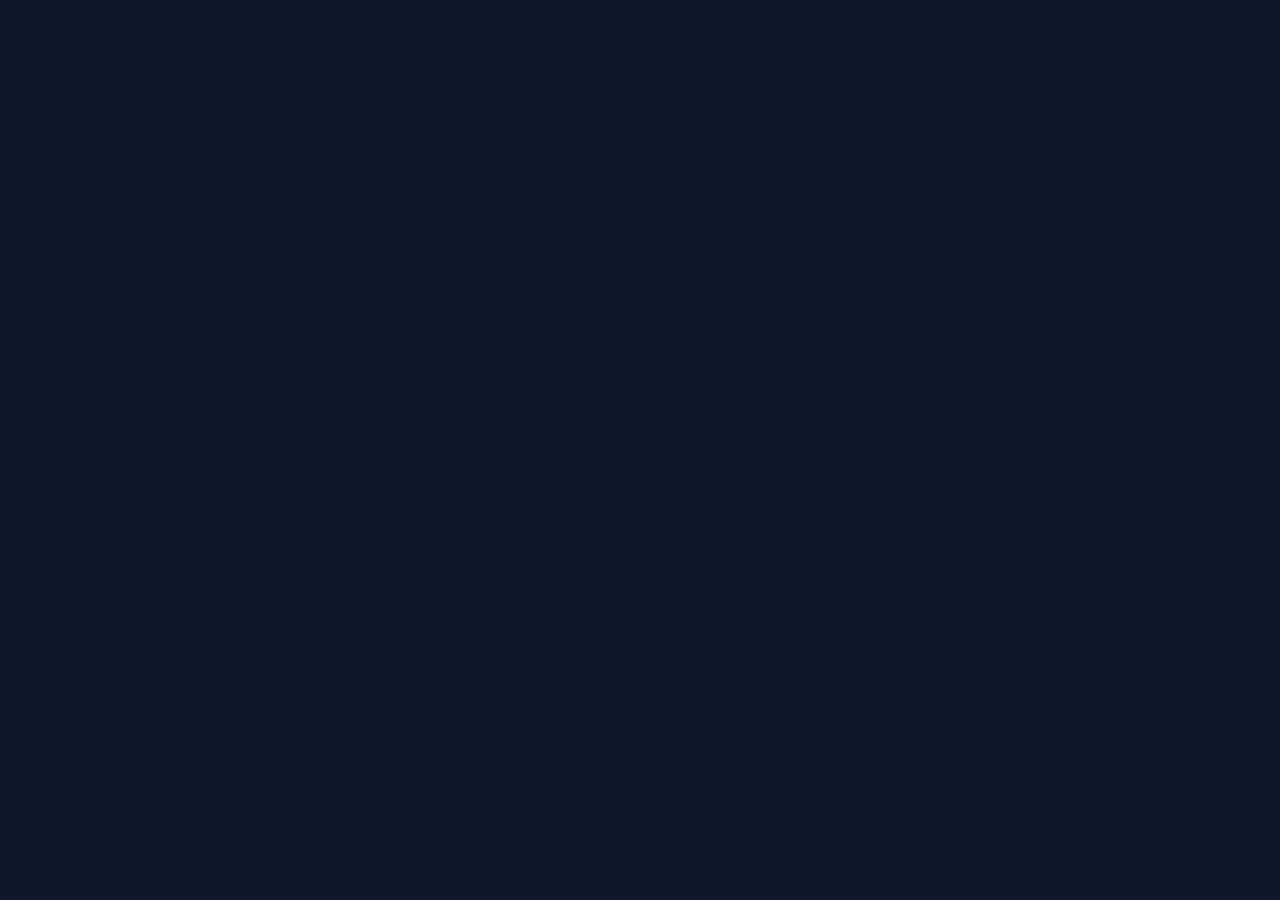
==== index.html @ 8e909e33 "Rename gemini-code-1793061646127.html to index.html" ====
<!DOCTYPE html>
<html lang="uz">
<head>
    <meta charset="UTF-8">
    <meta name="viewport" content="width=device-width, initial-scale=1.0">
    <title>EggPro - Tuxum Yetkazib Berish Tizimi</title>
    <link href="https://fonts.googleapis.com/css2?family=Plus+Jakarta+Sans:wght@400;500;600;700;800&display=swap" rel="stylesheet">
    <style>
        :root {
            --primary: #f59e0b;
            --primary-gradient: linear-gradient(135deg, #f59e0b 0%, #d97706 100%);
            --bg: #0f172a;
            --card-bg: #1e293b;
            --text: #f8fafc;
            --text-muted: #94a3b8;
            --border: #334155;
            --danger: #ef4444;
            --success: #10b981;
            --shadow: 0 10px 25px -5px rgba(0, 0, 0, 0.3);
        }

        * {
            box-sizing: border-box;
            margin: 0;
            padding: 0;
            font-family: 'Plus Jakarta Sans', sans-serif;
        }

        body {
            background-color: var(--bg);
            color: var(--text);
            padding-bottom: 90px;
            min-height: 100vh;
        }

        header {
            background: rgba(30, 41, 59, 0.8);
            backdrop-filter: blur(12px);
            border-bottom: 1px solid var(--border);
            padding: 16px 20px;
            display: flex;
            justify-content: space-between;
            align-items: center;
            position: sticky;
            top: 0;
            z-index: 100;
        }

        .logo {
            font-size: 1.25rem;
            font-weight: 800;
            background: var(--primary-gradient);
            -webkit-background-clip: text;
            -webkit-text-fill-color: transparent;
            display: flex;
            align-items: center;
            gap: 8px;
        }

        .date-badge {
            background: rgba(245, 158, 11, 0.1);
            color: var(--primary);
            padding: 6px 12px;
            border-radius: 20px;
            font-size: 0.8rem;
            font-weight: 600;
            border: 1px solid rgba(245, 158, 11, 0.2);
        }

        .container {
            max-width: 600px;
            margin: 20px auto;
            padding: 0 16px;
        }

        /* Navigatsiya */
        nav {
            position: fixed;
            bottom: 0;
            left: 0;
            right: 0;
            background: rgba(30, 41, 59, 0.9);
            backdrop-filter: blur(15px);
            display: flex;
            justify-content: space-around;
            padding: 12px 10px;
            border-top: 1px solid var(--border);
            z-index: 100;
        }

        .nav-btn {
            border: none;
            background: none;
            display: flex;
            flex-direction: column;
            align-items: center;
            gap: 5px;
            font-size: 0.75rem;
            color: var(--text-muted);
            cursor: pointer;
            transition: 0.3s;
            font-weight: 600;
        }

        .nav-btn.active {
            color: var(--primary);
            transform: translateY(-2px);
        }

        .nav-btn svg {
            width: 24px;
            height: 24px;
            fill: currentColor;
        }

        .tab-content {
            display: none;
            animation: fadeIn 0.4s ease;
        }

        .tab-content.active {
            display: block;
        }

        @keyframes fadeIn {
            from { opacity: 0; transform: translateY(8px); }
            to { opacity: 1; transform: translateY(0); }
        }

        /* Kartochkalar */
        .card {
            background: var(--card-bg);
            border-radius: 20px;
            padding: 20px;
            margin-bottom: 20px;
            box-shadow: var(--shadow);
            border: 1px solid var(--border);
        }

        .card-title {
            font-size: 1.1rem;
            font-weight: 700;
            margin-bottom: 16px;
            display: flex;
            justify-content: space-between;
            align-items: center;
            color: var(--text);
        }

        .grid-3 {
            display: grid;
            grid-template-columns: repeat(3, 1fr);
            gap: 12px;
        }

        .grid-2 {
            display: grid;
            grid-template-columns: repeat(2, 1fr);
            gap: 12px;
        }

        .stat-box {
            background: rgba(15, 23, 42, 0.6);
            padding: 14px 10px;
            border-radius: 14px;
            text-align: center;
            border: 1px solid var(--border);
        }

        .stat-val {
            font-size: 1.2rem;
            font-weight: 800;
            color: var(--primary);
            margin-top: 6px;
        }

        .stat-lbl {
            font-size: 0.75rem;
            color: var(--text-muted);
            font-weight: 600;
            text-transform: uppercase;
            letter-spacing: 0.5px;
        }

        /* Forma Elementlari */
        .form-group {
            margin-bottom: 16px;
        }

        label {
            display: block;
            font-size: 0.85rem;
            font-weight: 600;
            margin-bottom: 6px;
            color: var(--text-muted);
        }

        input, select {
            width: 100%;
            padding: 12px 16px;
            background: rgba(15, 23, 42, 0.8);
            border: 1px solid var(--border);
            border-radius: 12px;
            font-size: 1rem;
            color: var(--text);
            outline: none;
            transition: 0.3s;
        }

        input:focus, select:focus {
            border-color: var(--primary);
            box-shadow: 0 0 0 3px rgba(245, 158, 11, 0.15);
        }

        .btn {
            width: 100%;
            padding: 14px;
            border: none;
            border-radius: 12px;
            background: var(--primary-gradient);
            color: white;
            font-weight: 700;
            font-size: 1rem;
            cursor: pointer;
            box-shadow: 0 4px 12px rgba(245, 158, 11, 0.3);
            transition: 0.3s;
        }

        .btn:hover {
            opacity: 0.9;
            transform: translateY(-1px);
        }

        .btn:active {
            transform: scale(0.98);
        }

        .btn-success { background: linear-gradient(135deg, #10b981 0%, #059669 100%); box-shadow: 0 4px 12px rgba(16, 185, 129, 0.3); }
        .btn-small { width: auto; padding: 8px 16px; font-size: 0.85rem; }
        .btn-outline { background: transparent; border: 1px solid var(--border); color: var(--text); box-shadow: none; }

        /* Market kartochkalari */
        .market-card {
            background: var(--card-bg);
            border-radius: 16px;
            padding: 16px;
            margin-bottom: 12px;
            border: 1px solid var(--border);
            border-left: 5px solid var(--primary);
            transition: 0.3s;
        }

        .market-card.has-debt {
            border-left-color: var(--danger);
        }

        .market-header {
            display: flex;
            justify-content: space-between;
            align-items: flex-start;
        }

        .market-name {
            font-weight: 700;
            font-size: 1.05rem;
        }

        .market-owner {
            font-size: 0.82rem;
            color: var(--text-muted);
            margin-top: 3px;
        }

        .debt-badge {
            background: rgba(239, 68, 68, 0.15);
            color: var(--danger);
            padding: 5px 10px;
            border-radius: 20px;
            font-size: 0.78rem;
            font-weight: 700;
            border: 1px solid rgba(239, 68, 68, 0.3);
        }

        .debt-badge.no-debt {
            background: rgba(16, 185, 129, 0.15);
            color: var(--success);
            border-color: rgba(16, 185, 129, 0.3);
        }

        .action-btns {
            display: flex;
            gap: 8px;
            margin-top: 14px;
        }

        .action-btn {
            flex: 1;
            padding: 9px;
            font-size: 0.8rem;
            border-radius: 10px;
            border: none;
            cursor: pointer;
            display: flex;
            align-items: center;
            justify-content: center;
            gap: 6px;
            font-weight: 700;
            text-decoration: none;
            transition: 0.2s;
        }

        .btn-call { background: rgba(14, 165, 233, 0.15); color: #38bdf8; }
        .btn-sms { background: rgba(16, 185, 129, 0.15); color: #34d399; }
        .btn-barter { background: rgba(245, 158, 11, 0.15); color: #fbbf24; }

        /* Kalkulyator natijasi */
        .calc-result {
            background: rgba(15, 23, 42, 0.7);
            border: 1px solid var(--border);
            padding: 16px;
            border-radius: 14px;
            margin-top: 14px;
        }

        .calc-row {
            display: flex;
            justify-content: space-between;
            margin-bottom: 8px;
            font-size: 0.9rem;
            color: var(--text-muted);
        }

        .calc-total {
            border-top: 1px dashed var(--border);
            padding-top: 10px;
            margin-top: 6px;
            font-
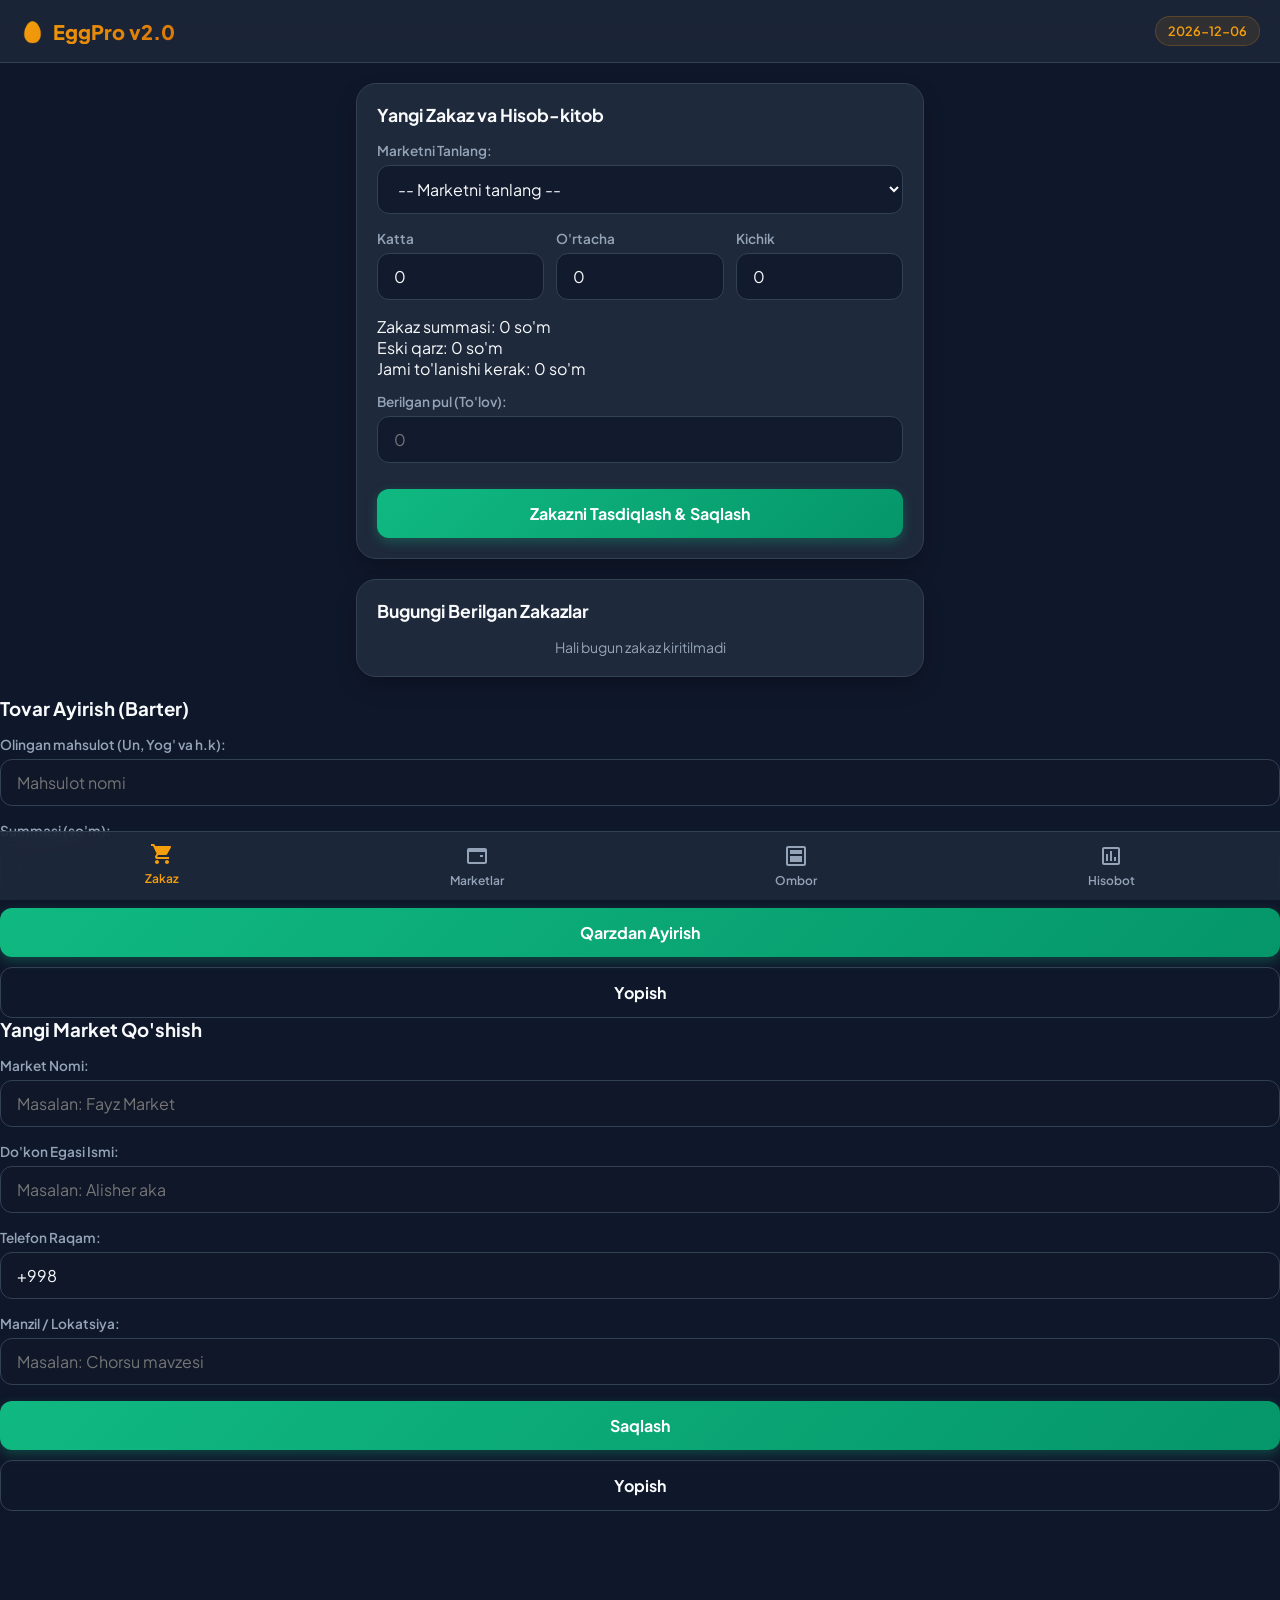
==== commit 3e139da9: "Update index.html" ====
--- a/index.html
+++ b/index.html
@@ -5,333 +5,209 @@
     <meta name="viewport" content="width=device-width, initial-scale=1.0">
     <title>EggPro - Tuxum Yetkazib Berish Tizimi</title>
     <link href="https://fonts.googleapis.com/css2?family=Plus+Jakarta+Sans:wght@400;500;600;700;800&display=swap" rel="stylesheet">
-    <style>
-        :root {
-            --primary: #f59e0b;
-            --primary-gradient: linear-gradient(135deg, #f59e0b 0%, #d97706 100%);
-            --bg: #0f172a;
-            --card-bg: #1e293b;
-            --text: #f8fafc;
-            --text-muted: #94a3b8;
-            --border: #334155;
-            --danger: #ef4444;
-            --success: #10b981;
-            --shadow: 0 10px 25px -5px rgba(0, 0, 0, 0.3);
-        }
-
-        * {
-            box-sizing: border-box;
-            margin: 0;
-            padding: 0;
-            font-family: 'Plus Jakarta Sans', sans-serif;
-        }
-
-        body {
-            background-color: var(--bg);
-            color: var(--text);
-            padding-bottom: 90px;
-            min-height: 100vh;
-        }
-
-        header {
-            background: rgba(30, 41, 59, 0.8);
-            backdrop-filter: blur(12px);
-            border-bottom: 1px solid var(--border);
-            padding: 16px 20px;
-            display: flex;
-            justify-content: space-between;
-            align-items: center;
-            position: sticky;
-            top: 0;
-            z-index: 100;
-        }
-
-        .logo {
-            font-size: 1.25rem;
-            font-weight: 800;
-            background: var(--primary-gradient);
-            -webkit-background-clip: text;
-            -webkit-text-fill-color: transparent;
-            display: flex;
-            align-items: center;
-            gap: 8px;
-        }
-
-        .date-badge {
-            background: rgba(245, 158, 11, 0.1);
-            color: var(--primary);
-            padding: 6px 12px;
-            border-radius: 20px;
-            font-size: 0.8rem;
-            font-weight: 600;
-            border: 1px solid rgba(245, 158, 11, 0.2);
-        }
-
-        .container {
-            max-width: 600px;
-            margin: 20px auto;
-            padding: 0 16px;
-        }
-
-        /* Navigatsiya */
-        nav {
-            position: fixed;
-            bottom: 0;
-            left: 0;
-            right: 0;
-            background: rgba(30, 41, 59, 0.9);
-            backdrop-filter: blur(15px);
-            display: flex;
-            justify-content: space-around;
-            padding: 12px 10px;
-            border-top: 1px solid var(--border);
-            z-index: 100;
-        }
-
-        .nav-btn {
-            border: none;
-            background: none;
-            display: flex;
-            flex-direction: column;
-            align-items: center;
-            gap: 5px;
-            font-size: 0.75rem;
-            color: var(--text-muted);
-            cursor: pointer;
-            transition: 0.3s;
-            font-weight: 600;
-        }
-
-        .nav-btn.active {
-            color: var(--primary);
-            transform: translateY(-2px);
-        }
-
-        .nav-btn svg {
-            width: 24px;
-            height: 24px;
-            fill: currentColor;
-        }
-
-        .tab-content {
-            display: none;
-            animation: fadeIn 0.4s ease;
-        }
-
-        .tab-content.active {
-            display: block;
-        }
-
-        @keyframes fadeIn {
-            from { opacity: 0; transform: translateY(8px); }
-            to { opacity: 1; transform: translateY(0); }
-        }
-
-        /* Kartochkalar */
-        .card {
-            background: var(--card-bg);
-            border-radius: 20px;
-            padding: 20px;
-            margin-bottom: 20px;
-            box-shadow: var(--shadow);
-            border: 1px solid var(--border);
-        }
-
-        .card-title {
-            font-size: 1.1rem;
-            font-weight: 700;
-            margin-bottom: 16px;
-            display: flex;
-            justify-content: space-between;
-            align-items: center;
-            color: var(--text);
-        }
-
-        .grid-3 {
-            display: grid;
-            grid-template-columns: repeat(3, 1fr);
-            gap: 12px;
-        }
-
-        .grid-2 {
-            display: grid;
-            grid-template-columns: repeat(2, 1fr);
-            gap: 12px;
-        }
-
-        .stat-box {
-            background: rgba(15, 23, 42, 0.6);
-            padding: 14px 10px;
-            border-radius: 14px;
-            text-align: center;
-            border: 1px solid var(--border);
-        }
-
-        .stat-val {
-            font-size: 1.2rem;
-            font-weight: 800;
-            color: var(--primary);
-            margin-top: 6px;
-        }
-
-        .stat-lbl {
-            font-size: 0.75rem;
-            color: var(--text-muted);
-            font-weight: 600;
-            text-transform: uppercase;
-            letter-spacing: 0.5px;
-        }
-
-        /* Forma Elementlari */
-        .form-group {
-            margin-bottom: 16px;
-        }
-
-        label {
-            display: block;
-            font-size: 0.85rem;
-            font-weight: 600;
-            margin-bottom: 6px;
-            color: var(--text-muted);
-        }
-
-        input, select {
-            width: 100%;
-            padding: 12px 16px;
-            background: rgba(15, 23, 42, 0.8);
-            border: 1px solid var(--border);
-            border-radius: 12px;
-            font-size: 1rem;
-            color: var(--text);
-            outline: none;
-            transition: 0.3s;
-        }
-
-        input:focus, select:focus {
-            border-color: var(--primary);
-            box-shadow: 0 0 0 3px rgba(245, 158, 11, 0.15);
-        }
-
-        .btn {
-            width: 100%;
-            padding: 14px;
-            border: none;
-            border-radius: 12px;
-            background: var(--primary-gradient);
-            color: white;
-            font-weight: 700;
-            font-size: 1rem;
-            cursor: pointer;
-            box-shadow: 0 4px 12px rgba(245, 158, 11, 0.3);
-            transition: 0.3s;
-        }
-
-        .btn:hover {
-            opacity: 0.9;
-            transform: translateY(-1px);
-        }
-
-        .btn:active {
-            transform: scale(0.98);
-        }
-
-        .btn-success { background: linear-gradient(135deg, #10b981 0%, #059669 100%); box-shadow: 0 4px 12px rgba(16, 185, 129, 0.3); }
-        .btn-small { width: auto; padding: 8px 16px; font-size: 0.85rem; }
-        .btn-outline { background: transparent; border: 1px solid var(--border); color: var(--text); box-shadow: none; }
-
-        /* Market kartochkalari */
-        .market-card {
-            background: var(--card-bg);
-            border-radius: 16px;
-            padding: 16px;
-            margin-bottom: 12px;
-            border: 1px solid var(--border);
-            border-left: 5px solid var(--primary);
-            transition: 0.3s;
-        }
-
-        .market-card.has-debt {
-            border-left-color: var(--danger);
-        }
-
-        .market-header {
-            display: flex;
-            justify-content: space-between;
-            align-items: flex-start;
-        }
-
-        .market-name {
-            font-weight: 700;
-            font-size: 1.05rem;
-        }
-
-        .market-owner {
-            font-size: 0.82rem;
-            color: var(--text-muted);
-            margin-top: 3px;
-        }
-
-        .debt-badge {
-            background: rgba(239, 68, 68, 0.15);
-            color: var(--danger);
-            padding: 5px 10px;
-            border-radius: 20px;
-            font-size: 0.78rem;
-            font-weight: 700;
-            border: 1px solid rgba(239, 68, 68, 0.3);
-        }
-
-        .debt-badge.no-debt {
-            background: rgba(16, 185, 129, 0.15);
-            color: var(--success);
-            border-color: rgba(16, 185, 129, 0.3);
-        }
-
-        .action-btns {
-            display: flex;
-            gap: 8px;
-            margin-top: 14px;
-        }
-
-        .action-btn {
-            flex: 1;
-            padding: 9px;
-            font-size: 0.8rem;
-            border-radius: 10px;
-            border: none;
-            cursor: pointer;
-            display: flex;
-            align-items: center;
-            justify-content: center;
-            gap: 6px;
-            font-weight: 700;
-            text-decoration: none;
-            transition: 0.2s;
-        }
-
-        .btn-call { background: rgba(14, 165, 233, 0.15); color: #38bdf8; }
-        .btn-sms { background: rgba(16, 185, 129, 0.15); color: #34d399; }
-        .btn-barter { background: rgba(245, 158, 11, 0.15); color: #fbbf24; }
-
-        /* Kalkulyator natijasi */
-        .calc-result {
-            background: rgba(15, 23, 42, 0.7);
-            border: 1px solid var(--border);
-            padding: 16px;
-            border-radius: 14px;
-            margin-top: 14px;
-        }
-
-        .calc-row {
-            display: flex;
-            justify-content: space-between;
-            margin-bottom: 8px;
-            font-size: 0.9rem;
-            color: var(--text-muted);
-        }
-
-        .calc-total {
-            border-top: 1px dashed var(--border);
-            padding-top: 10px;
-            margin-top: 6px;
-            font-
+    <link rel="stylesheet" href="style.css">
+</head>
+<body>
+
+    <header>
+        <div class="logo">
+            <span>🥚</span> EggPro v2.0
+        </div>
+        <div id="today-date" class="date-badge"></div>
+    </header>
+
+    <div class="container">
+        <!-- Tab 1: Zakaz va Kalkulyator -->
+        <div id="tab-orders" class="tab-content active">
+            <div class="card">
+                <div class="card-title">Yangi Zakaz va Hisob-kitob</div>
+                
+                <div class="form-group">
+                    <label>Marketni Tanlang:</label>
+                    <select id="order-market" onchange="calculateOrder()">
+                        <option value="">-- Marketni tanlang --</option>
+                    </select>
+                </div>
+
+                <div class="grid-3">
+                    <div class="form-group">
+                        <label>Katta</label>
+                        <input type="number" id="qty-katta" value="0" min="0" oninput="calculateOrder()">
+                    </div>
+                    <div class="form-group">
+                        <label>O'rtacha</label>
+                        <input type="number" id="qty-ortacha" value="0" min="0" oninput="calculateOrder()">
+                    </div>
+                    <div class="form-group">
+                        <label>Kichik</label>
+                        <input type="number" id="qty-kichik" value="0" min="0" oninput="calculateOrder()">
+                    </div>
+                </div>
+
+                <div class="calc-result">
+                    <div class="calc-row">
+                        <span>Zakaz summasi:</span>
+                        <span id="res-current">0 so'm</span>
+                    </div>
+                    <div class="calc-row">
+                        <span>Eski qarz:</span>
+                        <span id="res-debt">0 so'm</span>
+                    </div>
+                    <div class="calc-row calc-total">
+                        <span>Jami to'lanishi kerak:</span>
+                        <span id="res-total">0 so'm</span>
+                    </div>
+                </div>
+
+                <div class="form-group" style="margin-top: 14px;">
+                    <label>Berilgan pul (To'lov):</label>
+                    <input type="number" id="paid-amount" placeholder="0" oninput="calculateOrder()">
+                </div>
+
+                <button class="btn btn-success" style="margin-top: 10px;" onclick="saveOrder()">Zakazni Tasdiqlash & Saqlash</button>
+            </div>
+
+            <div class="card">
+                <div class="card-title">Bugungi Berilgan Zakazlar</div>
+                <div id="today-orders-list">
+                    <p style="text-align: center; color: var(--text-muted); font-size: 0.88rem;">Hali bugun zakaz kiritilmadi</p>
+                </div>
+            </div>
+        </div>
+
+        <!-- Tab 2: Marketlar Bazasi -->
+        <div id="tab-markets" class="tab-content">
+            <div class="card">
+                <div class="card-title">
+                    <span>Marketlar (20+ do'kon)</span>
+                    <button class="btn btn-small" onclick="openAddMarketModal()">+ Qo'shish</button>
+                </div>
+                <div class="form-group" style="margin-bottom: 0;">
+                    <input type="text" id="search-market" placeholder="Market nomini qidiring..." oninput="renderMarkets()">
+                </div>
+            </div>
+
+            <div id="markets-list"></div>
+        </div>
+
+        <!-- Tab 3: Ombor va Narxlar -->
+        <div id="tab-stock" class="tab-content">
+            <div class="card">
+                <div class="card-title">Tuxum Narxlarini Boshqarish</div>
+                <div class="form-group">
+                    <label>Katta Tuxum Narxi (dona):</label>
+                    <input type="number" id="price-katta" value="1500" onchange="updatePrices()">
+                </div>
+                <div class="form-group">
+                    <label>O'rtacha Tuxum Narxi (dona):</label>
+                    <input type="number" id="price-ortacha" value="1300" onchange="updatePrices()">
+                </div>
+                <div class="form-group">
+                    <label>Kichik Tuxum Narxi (dona):</label>
+                    <input type="number" id="price-kichik" value="1100" onchange="updatePrices()">
+                </div>
+            </div>
+
+            <div class="card">
+                <div class="card-title">Ombor Astatogi (Qoldiq)</div>
+                <div class="grid-3">
+                    <div class="stat-box">
+                        <div class="stat-lbl">Katta</div>
+                        <div class="stat-val" id="stock-katta">2,500</div>
+                    </div>
+                    <div class="stat-box">
+                        <div class="stat-lbl">O'rtacha</div>
+                        <div class="stat-val" id="stock-ortacha">1,800</div>
+                    </div>
+                    <div class="stat-box">
+                        <div class="stat-lbl">Kichik</div>
+                        <div class="stat-val" id="stock-kichik">900</div>
+                    </div>
+                </div>
+            </div>
+        </div>
+
+        <!-- Tab 4: Hisobot -->
+        <div id="tab-stats" class="tab-content">
+            <div class="card">
+                <div class="card-title">Umumiy Moliyaviy Hisobot</div>
+                <div class="grid-2">
+                    <div class="stat-box">
+                        <div class="stat-lbl">Jami Nasiya (Qarz)</div>
+                        <div class="stat-val" id="total-debt" style="color: var(--danger);">0 so'm</div>
+                    </div>
+                    <div class="stat-box">
+                        <div class="stat-lbl">Bugungi Tushum</div>
+                        <div class="stat-val" id="today-sales" style="color: var(--success);">0 so'm</div>
+                    </div>
+                </div>
+            </div>
+        </div>
+    </div>
+
+    <!-- Barter Modal -->
+    <div id="barter-modal" class="modal">
+        <div class="modal-body">
+            <h3 style="margin-bottom: 6px;">Tovar Ayirish (Barter)</h3>
+            <p id="barter-market-name" style="color: var(--text-muted); font-size: 0.85rem; margin-bottom: 16px;"></p>
+            <div class="form-group">
+                <label>Olingan mahsulot (Un, Yog' va h.k):</label>
+                <input type="text" id="barter-item" placeholder="Mahsulot nomi">
+            </div>
+            <div class="form-group">
+                <label>Summasi (so'm):</label>
+                <input type="number" id="barter-amount" placeholder="0">
+            </div>
+            <button class="btn btn-success" onclick="applyBarter()">Qarzdan Ayirish</button>
+            <button class="btn btn-outline" style="margin-top: 10px;" onclick="closeBarterModal()">Yopish</button>
+        </div>
+    </div>
+
+    <!-- Yangi Market Modal -->
+    <div id="add-market-modal" class="modal">
+        <div class="modal-body">
+            <h3 style="margin-bottom: 16px;">Yangi Market Qo'shish</h3>
+            <div class="form-group">
+                <label>Market Nomi:</label>
+                <input type="text" id="new-name" placeholder="Masalan: Fayz Market">
+            </div>
+            <div class="form-group">
+                <label>Do'kon Egasi Ismi:</label>
+                <input type="text" id="new-owner" placeholder="Masalan: Alisher aka">
+            </div>
+            <div class="form-group">
+                <label>Telefon Raqam:</label>
+                <input type="text" id="new-phone" value="+998">
+            </div>
+            <div class="form-group">
+                <label>Manzil / Lokatsiya:</label>
+                <input type="text" id="new-location" placeholder="Masalan: Chorsu mavzesi">
+            </div>
+            <button class="btn btn-success" onclick="saveNewMarket()">Saqlash</button>
+            <button class="btn btn-outline" style="margin-top: 10px;" onclick="closeAddMarketModal()">Yopish</button>
+        </div>
+    </div>
+
+    <!-- Pastki Navigatsiya -->
+    <nav>
+        <button class="nav-btn active" onclick="switchTab('orders', this)">
+            <svg viewBox="0 0 24 24"><path d="M7 18c-1.1 0-1.99.9-1.99 2S5.9 22 7 22s2-.9 2-2-.9-2-2-2zM1 2v2h2l3.6 7.59-1.35 2.45c-.16.28-.25.61-.25.96 0 1.1.9 2 2 2h12v-2H7.42c-.14 0-.25-.11-.25-.25l.03-.12.9-1.63h7.45c.75 0 1.41-.41 1.75-1.03l3.58-6.49c.08-.14.12-.31.12-.48 0-.55-.45-1-1-1H5.21l-.94-2H1zm16 16c-1.1 0-1.99.9-1.99 2s.89 2 1.99 2 2-.9 2-2-.9-2-2-2z"/></svg>
+            Zakaz
+        </button>
+        <button class="nav-btn" onclick="switchTab('markets', this)">
+            <svg viewBox="0 0 24 24"><path d="M20 4H4c-1.1 0-1.99.9-1.99 2L2 18c0 1.1.9 2 2 2h16c1.1 0 2-.9 2-2V6c0-1.1-.9-2-2-2zm0 14H4V8h16v10zm-2-7h-3v2h3v-2z"/></svg>
+            Marketlar
+        </button>
+        <button class="nav-btn" onclick="switchTab('stock', this)">
+            <svg viewBox="0 0 24 24"><path d="M20 2H4c-1.1 0-2 .9-2 2v16c0 1.1.9 2 2 2h16c1.1 0 2-.9 2-2V4c0-1.1-.9-2-2-2zm0 18H4V4h16v16zM6 6h12v4H6zm0 6h12v6H6z"/></svg>
+            Ombor
+        </button>
+        <button class="nav-btn" onclick="switchTab('stats', this)">
+            <svg viewBox="0 0 24 24"><path d="M19 3H5c-1.1 0-2 .9-2 2v14c0 1.1.9 2 2 2h14c1.1 0 2-.9 2-2V5c0-1.1-.9-2-2-2zm0 16H5V5h14v14zM7 10h2v7H7zm4-3h2v10h-2zm4 6h2v4h-2z"/></svg>
+            Hisobot
+        </button>
+    </nav>
+
+    <script src="script.js"></script>
+</body>
+</html>
--- a/style.css
+++ b/style.css
@@ -0,0 +1,300 @@
+:root {
+    --primary: #f59e0b;
+    --primary-gradient: linear-gradient(135deg, #f59e0b 0%, #d97706 100%);
+    --bg: #0f172a;
+    --card-bg: #1e293b;
+    --text: #f8fafc;
+    --text-muted: #94a3b8;
+    --border: #334155;
+    --danger: #ef4444;
+    --success: #10b981;
+    --shadow: 0 10px 25px -5px rgba(0, 0, 0, 0.3);
+}
+
+* {
+    box-sizing: border-box;
+    margin: 0;
+    padding: 0;
+    font-family: 'Plus Jakarta Sans', sans-serif;
+}
+
+body {
+    background-color: var(--bg);
+    color: var(--text);
+    padding-bottom: 90px;
+    min-height: 100vh;
+}
+
+header {
+    background: rgba(30, 41, 59, 0.8);
+    backdrop-filter: blur(12px);
+    border-bottom: 1px solid var(--border);
+    padding: 16px 20px;
+    display: flex;
+    justify-content: space-between;
+    align-items: center;
+    position: sticky;
+    top: 0;
+    z-index: 100;
+}
+
+.logo {
+    font-size: 1.25rem;
+    font-weight: 800;
+    background: var(--primary-gradient);
+    -webkit-background-clip: text;
+    -webkit-text-fill-color: transparent;
+    display: flex;
+    align-items: center;
+    gap: 8px;
+}
+
+.date-badge {
+    background: rgba(245, 158, 11, 0.1);
+    color: var(--primary);
+    padding: 6px 12px;
+    border-radius: 20px;
+    font-size: 0.8rem;
+    font-weight: 600;
+    border: 1px solid rgba(245, 158, 11, 0.2);
+}
+
+.container {
+    max-width: 600px;
+    margin: 20px auto;
+    padding: 0 16px;
+}
+
+nav {
+    position: fixed;
+    bottom: 0;
+    left: 0;
+    right: 0;
+    background: rgba(30, 41, 59, 0.9);
+    backdrop-filter: blur(15px);
+    display: flex;
+    justify-content: space-around;
+    padding: 12px 10px;
+    border-top: 1px solid var(--border);
+    z-index: 100;
+}
+
+.nav-btn {
+    border: none;
+    background: none;
+    display: flex;
+    flex-direction: column;
+    align-items: center;
+    gap: 5px;
+    font-size: 0.75rem;
+    color: var(--text-muted);
+    cursor: pointer;
+    transition: 0.3s;
+    font-weight: 600;
+}
+
+.nav-btn.active {
+    color: var(--primary);
+    transform: translateY(-2px);
+}
+
+.nav-btn svg {
+    width: 24px;
+    height: 24px;
+    fill: currentColor;
+}
+
+.tab-content {
+    display: none;
+    animation: fadeIn 0.4s ease;
+}
+
+.tab-content.active {
+    display: block;
+}
+
+@keyframes fadeIn {
+    from { opacity: 0; transform: translateY(8px); }
+    to { opacity: 1; transform: translateY(0); }
+}
+
+.card {
+    background: var(--card-bg);
+    border-radius: 20px;
+    padding: 20px;
+    margin-bottom: 20px;
+    box-shadow: var(--shadow);
+    border: 1px solid var(--border);
+}
+
+.card-title {
+    font-size: 1.1rem;
+    font-weight: 700;
+    margin-bottom: 16px;
+    display: flex;
+    justify-content: space-between;
+    align-items: center;
+    color: var(--text);
+}
+
+.grid-3 {
+    display: grid;
+    grid-template-columns: repeat(3, 1fr);
+    gap: 12px;
+}
+
+.grid-2 {
+    display: grid;
+    grid-template-columns: repeat(2, 1fr);
+    gap: 12px;
+}
+
+.stat-box {
+    background: rgba(15, 23, 42, 0.6);
+    padding: 14px 10px;
+    border-radius: 14px;
+    text-align: center;
+    border: 1px solid var(--border);
+}
+
+.stat-val {
+    font-size: 1.2rem;
+    font-weight: 800;
+    color: var(--primary);
+    margin-top: 6px;
+}
+
+.stat-lbl {
+    font-size: 0.75rem;
+    color: var(--text-muted);
+    font-weight: 600;
+    text-transform: uppercase;
+    letter-spacing: 0.5px;
+}
+
+.form-group {
+    margin-bottom: 16px;
+}
+
+label {
+    display: block;
+    font-size: 0.85rem;
+    font-weight: 600;
+    margin-bottom: 6px;
+    color: var(--text-muted);
+}
+
+input, select {
+    width: 100%;
+    padding: 12px 16px;
+    background: rgba(15, 23, 42, 0.8);
+    border: 1px solid var(--border);
+    border-radius: 12px;
+    font-size: 1rem;
+    color: var(--text);
+    outline: none;
+    transition: 0.3s;
+}
+
+input:focus, select:focus {
+    border-color: var(--primary);
+    box-shadow: 0 0 0 3px rgba(245, 158, 11, 0.15);
+}
+
+.btn {
+    width: 100%;
+    padding: 14px;
+    border: none;
+    border-radius: 12px;
+    background: var(--primary-gradient);
+    color: white;
+    font-weight: 700;
+    font-size: 1rem;
+    cursor: pointer;
+    box-shadow: 0 4px 12px rgba(245, 158, 11, 0.3);
+    transition: 0.3s;
+}
+
+.btn:hover {
+    opacity: 0.9;
+    transform: translateY(-1px);
+}
+
+.btn:active {
+    transform: scale(0.98);
+}
+
+.btn-success { background: linear-gradient(135deg, #10b981 0%, #059669 100%); box-shadow: 0 4px 12px rgba(16, 185, 129, 0.3); }
+.btn-small { width: auto; padding: 8px 16px; font-size: 0.85rem; }
+.btn-outline { background: transparent; border: 1px solid var(--border); color: var(--text); box-shadow: none; }
+
+.market-card {
+    background: var(--card-bg);
+    border-radius: 16px;
+    padding: 16px;
+    margin-bottom: 12px;
+    border: 1px solid var(--border);
+    border-left: 5px solid var(--primary);
+    transition: 0.3s;
+}
+
+.market-card.has-debt {
+    border-left-color: var(--danger);
+}
+
+.market-header {
+    display: flex;
+    justify-content: space-between;
+    align-items: flex-start;
+}
+
+.market-name {
+    font-weight: 700;
+    font-size: 1.05rem;
+}
+
+.market-owner {
+    font-size: 0.82rem;
+    color: var(--text-muted);
+    margin-top: 3px;
+}
+
+.debt-badge {
+    background: rgba(239, 68, 68, 0.15);
+    color: var(--danger);
+    padding: 5px 10px;
+    border-radius: 20px;
+    font-size: 0.78rem;
+    font-weight: 700;
+    border: 1px solid rgba(239, 68, 68, 0.3);
+}
+
+.debt-badge.no-debt {
+    background: rgba(16, 185, 129, 0.15);
+    color: var(--success);
+    border-color: rgba(16, 185, 129, 0.3);
+}
+
+.action-btns {
+    display: flex;
+    gap: 8px;
+    margin-top: 14px;
+}
+
+.action-btn {
+    flex: 1;
+    padding: 9px;
+    font-size: 0.8rem;
+    border-radius: 10px;
+    border: none;
+    cursor: pointer;
+    display: flex;
+    align-items: center;
+    justify-content: center;
+    gap: 6px;
+    font-weight: 700;
+    text-decoration: none;
+    transition: 0.2s;
+}
+
+.btn-call { background:
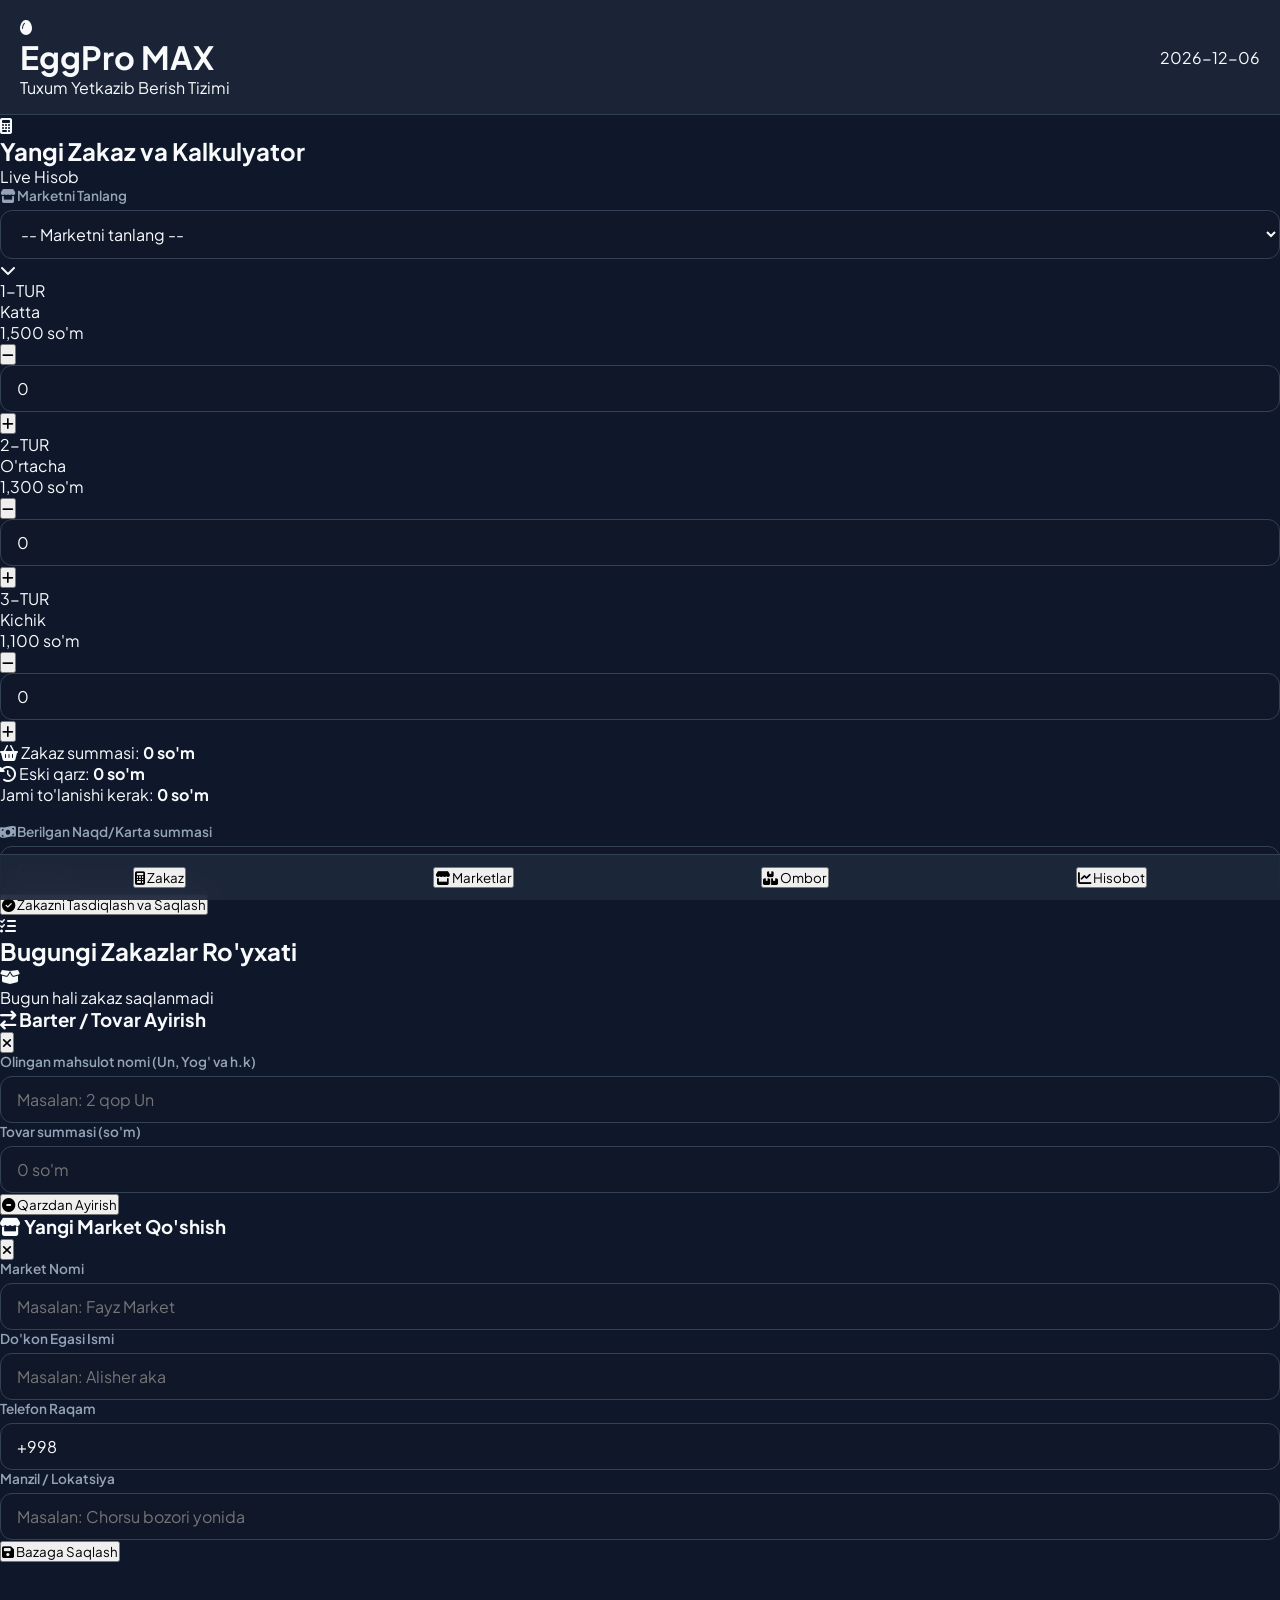
==== commit ef54f26e: "Update index.html" ====
--- a/index.html
+++ b/index.html
@@ -2,209 +2,316 @@
 <html lang="uz">
 <head>
     <meta charset="UTF-8">
-    <meta name="viewport" content="width=device-width, initial-scale=1.0">
-    <title>EggPro - Tuxum Yetkazib Berish Tizimi</title>
+    <meta name="viewport" content="width=device-width, initial-scale=1.0, maximum-scale=1.0, user-scalable=no">
+    <title>EggPro Max — Tuxum Biznes Tizimi</title>
+    <!-- Google Fonts & FontAwesome Icons -->
+    <link rel="preconnect" href="https://fonts.googleapis.com">
+    <link rel="preconnect" href="https://fonts.gstatic.com" crossorigin>
     <link href="https://fonts.googleapis.com/css2?family=Plus+Jakarta+Sans:wght@400;500;600;700;800&display=swap" rel="stylesheet">
+    <link rel="stylesheet" href="https://cdnjs.cloudflare.com/ajax/libs/font-awesome/6.4.0/css/all.min.css">
     <link rel="stylesheet" href="style.css">
 </head>
 <body>
 
-    <header>
-        <div class="logo">
-            <span>🥚</span> EggPro v2.0
+    <!-- Top Glow Effects -->
+    <div class="glow-bg"></div>
+
+    <!-- Header -->
+    <header class="app-header">
+        <div class="brand">
+            <div class="brand-icon"><i class="fa-solid fa-egg"></i></div>
+            <div class="brand-text">
+                <h1>EggPro <span>MAX</span></h1>
+                <p>Tuxum Yetkazib Berish Tizimi</p>
+            </div>
         </div>
-        <div id="today-date" class="date-badge"></div>
+        <div class="date-chip" id="today-date">
+            <i class="fa-regular fa-calendar-days"></i> <span>--.--.----</span>
+        </div>
     </header>
 
-    <div class="container">
+    <main class="app-container">
+        
         <!-- Tab 1: Zakaz va Kalkulyator -->
-        <div id="tab-orders" class="tab-content active">
-            <div class="card">
-                <div class="card-title">Yangi Zakaz va Hisob-kitob</div>
-                
-                <div class="form-group">
-                    <label>Marketni Tanlang:</label>
-                    <select id="order-market" onchange="calculateOrder()">
-                        <option value="">-- Marketni tanlang --</option>
-                    </select>
-                </div>
-
-                <div class="grid-3">
-                    <div class="form-group">
-                        <label>Katta</label>
-                        <input type="number" id="qty-katta" value="0" min="0" oninput="calculateOrder()">
-                    </div>
-                    <div class="form-group">
-                        <label>O'rtacha</label>
-                        <input type="number" id="qty-ortacha" value="0" min="0" oninput="calculateOrder()">
-                    </div>
-                    <div class="form-group">
-                        <label>Kichik</label>
-                        <input type="number" id="qty-kichik" value="0" min="0" oninput="calculateOrder()">
-                    </div>
-                </div>
-
-                <div class="calc-result">
-                    <div class="calc-row">
-                        <span>Zakaz summasi:</span>
-                        <span id="res-current">0 so'm</span>
-                    </div>
-                    <div class="calc-row">
-                        <span>Eski qarz:</span>
-                        <span id="res-debt">0 so'm</span>
-                    </div>
-                    <div class="calc-row calc-total">
+        <section id="tab-orders" class="tab-content active">
+            
+            <!-- Kalkulyator Card -->
+            <div class="glass-card main-card">
+                <div class="card-header">
+                    <div class="card-title-group">
+                        <i class="fa-solid fa-calculator accent-icon"></i>
+                        <h2>Yangi Zakaz va Kalkulyator</h2>
+                    </div>
+                    <span class="pulse-badge">Live Hisob</span>
+                </div>
+
+                <div class="input-field">
+                    <label><i class="fa-solid fa-store"></i> Marketni Tanlang</label>
+                    <div class="select-wrapper">
+                        <select id="order-market" onchange="calculateOrder()">
+                            <option value="">-- Do'konni tanlang --</option>
+                        </select>
+                        <i class="fa-solid fa-chevron-down select-arrow"></i>
+                    </div>
+                </div>
+
+                <!-- 3 Tur Tuxum Kiratish Grid -->
+                <div class="egg-grid">
+                    <div class="egg-item katta">
+                        <div class="egg-badge">1-TUR</div>
+                        <div class="egg-title">Katta</div>
+                        <div class="egg-price-tag" id="display-price-katta">1,500 so'm</div>
+                        <div class="counter-control">
+                            <button onclick="changeQty('qty-katta', -10)"><i class="fa-solid fa-minus"></i></button>
+                            <input type="number" id="qty-katta" value="0" min="0" oninput="calculateOrder()">
+                            <button onclick="changeQty('qty-katta', 10)"><i class="fa-solid fa-plus"></i></button>
+                        </div>
+                    </div>
+
+                    <div class="egg-item ortacha">
+                        <div class="egg-badge">2-TUR</div>
+                        <div class="egg-title">O'rtacha</div>
+                        <div class="egg-price-tag" id="display-price-ortacha">1,300 so'm</div>
+                        <div class="counter-control">
+                            <button onclick="changeQty('qty-ortacha', -10)"><i class="fa-solid fa-minus"></i></button>
+                            <input type="number" id="qty-ortacha" value="0" min="0" oninput="calculateOrder()">
+                            <button onclick="changeQty('qty-ortacha', 10)"><i class="fa-solid fa-plus"></i></button>
+                        </div>
+                    </div>
+
+                    <div class="egg-item kichik">
+                        <div class="egg-badge">3-TUR</div>
+                        <div class="egg-title">Kichik</div>
+                        <div class="egg-price-tag" id="display-price-kichik">1,100 so'm</div>
+                        <div class="counter-control">
+                            <button onclick="changeQty('qty-kichik', -10)"><i class="fa-solid fa-minus"></i></button>
+                            <input type="number" id="qty-kichik" value="0" min="0" oninput="calculateOrder()">
+                            <button onclick="changeQty('qty-kichik', 10)"><i class="fa-solid fa-plus"></i></button>
+                        </div>
+                    </div>
+                </div>
+
+                <!-- Live Natija Paneli -->
+                <div class="bill-panel">
+                    <div class="bill-row">
+                        <span><i class="fa-solid fa-basket-shopping"></i> Zakaz summasi:</span>
+                        <strong id="res-current">0 so'm</strong>
+                    </div>
+                    <div class="bill-row warning-row">
+                        <span><i class="fa-solid fa-clock-rotate-left"></i> Eski qarz:</span>
+                        <strong id="res-debt">0 so'm</strong>
+                    </div>
+                    <div class="bill-divider"></div>
+                    <div class="bill-row total-row">
                         <span>Jami to'lanishi kerak:</span>
-                        <span id="res-total">0 so'm</span>
-                    </div>
-                </div>
-
-                <div class="form-group" style="margin-top: 14px;">
-                    <label>Berilgan pul (To'lov):</label>
-                    <input type="number" id="paid-amount" placeholder="0" oninput="calculateOrder()">
-                </div>
-
-                <button class="btn btn-success" style="margin-top: 10px;" onclick="saveOrder()">Zakazni Tasdiqlash & Saqlash</button>
-            </div>
-
-            <div class="card">
-                <div class="card-title">Bugungi Berilgan Zakazlar</div>
-                <div id="today-orders-list">
-                    <p style="text-align: center; color: var(--text-muted); font-size: 0.88rem;">Hali bugun zakaz kiritilmadi</p>
-                </div>
-            </div>
-        </div>
+                        <strong id="res-total">0 so'm</strong>
+                    </div>
+                </div>
+
+                <!-- Berilgan Pul -->
+                <div class="input-field" style="margin-top: 18px;">
+                    <label><i class="fa-solid fa-money-bill-wave"></i> Berilgan Naqd/Karta summasi</label>
+                    <input type="number" id="paid-amount" placeholder="0 so'm" oninput="calculateOrder()">
+                </div>
+
+                <button class="action-btn-main success-gradient" onclick="saveOrder()">
+                    <i class="fa-solid fa-circle-check"></i> Zakazni Tasdiqlash va Saqlash
+                </button>
+            </div>
+
+            <!-- Bugungi Zakazlar -->
+            <div class="glass-card">
+                <div class="card-header">
+                    <div class="card-title-group">
+                        <i class="fa-solid fa-list-check accent-icon"></i>
+                        <h2>Bugungi Zakazlar Ro'yxati</h2>
+                    </div>
+                </div>
+                <div id="today-orders-list" class="orders-stream">
+                    <div class="empty-state">
+                        <i class="fa-solid fa-box-open"></i>
+                        <p>Bugun hali zakaz saqlanmadi</p>
+                    </div>
+                </div>
+            </div>
+        </section>
 
         <!-- Tab 2: Marketlar Bazasi -->
-        <div id="tab-markets" class="tab-content">
-            <div class="card">
-                <div class="card-title">
-                    <span>Marketlar (20+ do'kon)</span>
-                    <button class="btn btn-small" onclick="openAddMarketModal()">+ Qo'shish</button>
-                </div>
-                <div class="form-group" style="margin-bottom: 0;">
-                    <input type="text" id="search-market" placeholder="Market nomini qidiring..." oninput="renderMarkets()">
-                </div>
-            </div>
-
-            <div id="markets-list"></div>
-        </div>
+        <section id="tab-markets" class="tab-content">
+            <div class="glass-card">
+                <div class="card-header">
+                    <div class="card-title-group">
+                        <i class="fa-solid fa-shop accent-icon"></i>
+                        <h2>Marketlar Bazasi</h2>
+                    </div>
+                    <button class="add-btn-neon" onclick="openAddMarketModal()">
+                        <i class="fa-solid fa-plus"></i> Yangi
+                    </button>
+                </div>
+                <div class="search-box">
+                    <i class="fa-solid fa-magnifying-glass"></i>
+                    <input type="text" id="search-market" placeholder="Market nomi yoki egasini qidiring..." oninput="renderMarkets()">
+                </div>
+            </div>
+
+            <div id="markets-list" class="markets-grid"></div>
+        </section>
 
         <!-- Tab 3: Ombor va Narxlar -->
-        <div id="tab-stock" class="tab-content">
-            <div class="card">
-                <div class="card-title">Tuxum Narxlarini Boshqarish</div>
-                <div class="form-group">
-                    <label>Katta Tuxum Narxi (dona):</label>
-                    <input type="number" id="price-katta" value="1500" onchange="updatePrices()">
-                </div>
-                <div class="form-group">
-                    <label>O'rtacha Tuxum Narxi (dona):</label>
-                    <input type="number" id="price-ortacha" value="1300" onchange="updatePrices()">
-                </div>
-                <div class="form-group">
-                    <label>Kichik Tuxum Narxi (dona):</label>
-                    <input type="number" id="price-kichik" value="1100" onchange="updatePrices()">
-                </div>
-            </div>
-
-            <div class="card">
-                <div class="card-title">Ombor Astatogi (Qoldiq)</div>
-                <div class="grid-3">
-                    <div class="stat-box">
-                        <div class="stat-lbl">Katta</div>
-                        <div class="stat-val" id="stock-katta">2,500</div>
-                    </div>
-                    <div class="stat-box">
-                        <div class="stat-lbl">O'rtacha</div>
-                        <div class="stat-val" id="stock-ortacha">1,800</div>
-                    </div>
-                    <div class="stat-box">
-                        <div class="stat-lbl">Kichik</div>
-                        <div class="stat-val" id="stock-kichik">900</div>
-                    </div>
-                </div>
-            </div>
-        </div>
+        <section id="tab-stock" class="tab-content">
+            <div class="glass-card">
+                <div class="card-header">
+                    <div class="card-title-group">
+                        <i class="fa-solid fa-tags accent-icon"></i>
+                        <h2>Kunlik Tuxum Narxlari</h2>
+                    </div>
+                </div>
+                <div class="price-inputs">
+                    <div class="input-field">
+                        <label>Katta Tuxum (dona)</label>
+                        <input type="number" id="price-katta" value="1500" onchange="updatePrices()">
+                    </div>
+                    <div class="input-field">
+                        <label>O'rtacha Tuxum (dona)</label>
+                        <input type="number" id="price-ortacha" value="1300" onchange="updatePrices()">
+                    </div>
+                    <div class="input-field">
+                        <label>Kichik Tuxum (dona)</label>
+                        <input type="number" id="price-kichik" value="1100" onchange="updatePrices()">
+                    </div>
+                </div>
+            </div>
+
+            <div class="glass-card">
+                <div class="card-header">
+                    <div class="card-title-group">
+                        <i class="fa-solid fa-warehouse accent-icon"></i>
+                        <h2>Ombor Astatogi (Qoldiq)</h2>
+                    </div>
+                </div>
+                <div class="stock-dashboard">
+                    <div class="stock-card katta-card">
+                        <div class="stock-icon"><i class="fa-solid fa-egg"></i></div>
+                        <span class="stock-lbl">Katta</span>
+                        <strong class="stock-val" id="stock-katta">2,500</strong>
+                        <small>dona</small>
+                    </div>
+                    <div class="stock-card ortacha-card">
+                        <div class="stock-icon"><i class="fa-solid fa-egg"></i></div>
+                        <span class="stock-lbl">O'rtacha</span>
+                        <strong class="stock-val" id="stock-ortacha">1,800</strong>
+                        <small>dona</small>
+                    </div>
+                    <div class="stock-card kichik-card">
+                        <div class="stock-icon"><i class="fa-solid fa-egg"></i></div>
+                        <span class="stock-lbl">Kichik</span>
+                        <strong class="stock-val" id="stock-kichik">900</strong>
+                        <small>dona</small>
+                    </div>
+                </div>
+            </div>
+        </section>
 
         <!-- Tab 4: Hisobot -->
-        <div id="tab-stats" class="tab-content">
-            <div class="card">
-                <div class="card-title">Umumiy Moliyaviy Hisobot</div>
-                <div class="grid-2">
-                    <div class="stat-box">
-                        <div class="stat-lbl">Jami Nasiya (Qarz)</div>
-                        <div class="stat-val" id="total-debt" style="color: var(--danger);">0 so'm</div>
-                    </div>
-                    <div class="stat-box">
-                        <div class="stat-lbl">Bugungi Tushum</div>
-                        <div class="stat-val" id="today-sales" style="color: var(--success);">0 so'm</div>
-                    </div>
-                </div>
-            </div>
+        <section id="tab-stats" class="tab-content">
+            <div class="glass-card">
+                <div class="card-header">
+                    <div class="card-title-group">
+                        <i class="fa-solid fa-chart-pie accent-icon"></i>
+                        <h2>Moliyaviy Hisobot</h2>
+                    </div>
+                </div>
+                <div class="stats-overview">
+                    <div class="stat-banner danger-banner">
+                        <div class="banner-icon"><i class="fa-solid fa-hand-holding-dollar"></i></div>
+                        <div class="banner-info">
+                            <span>Jami Nasiya (Qarzdorlik)</span>
+                            <strong id="total-debt">0 so'm</strong>
+                        </div>
+                    </div>
+
+                    <div class="stat-banner success-banner">
+                        <div class="banner-icon"><i class="fa-solid fa-wallet"></i></div>
+                        <div class="banner-info">
+                            <span>Bugungi Tushum Summasi</span>
+                            <strong id="today-sales">0 so'm</strong>
+                        </div>
+                    </div>
+                </div>
+            </div>
+        </section>
+
+    </main>
+
+    <!-- Modallar -->
+    <!-- Barter Modal -->
+    <div id="barter-modal" class="modal-backdrop">
+        <div class="glass-modal">
+            <div class="modal-header">
+                <h3><i class="fa-solid fa-arrow-right-arrow-left"></i> Barter / Tovar Ayirish</h3>
+                <button class="close-btn" onclick="closeBarterModal()"><i class="fa-solid fa-xmark"></i></button>
+            </div>
+            <p id="barter-market-name" class="modal-subtitle"></p>
+            <div class="input-field">
+                <label>Olingan mahsulot nomi (Un, Yog' va h.k)</label>
+                <input type="text" id="barter-item" placeholder="Masalan: 2 qop Un">
+            </div>
+            <div class="input-field">
+                <label>Tovar summasi (so'm)</label>
+                <input type="number" id="barter-amount" placeholder="0 so'm">
+            </div>
+            <button class="action-btn-main warning-gradient" onclick="applyBarter()">
+                <i class="fa-solid fa-minus-circle"></i> Qarzdan Ayirish
+            </button>
         </div>
     </div>
 
-    <!-- Barter Modal -->
-    <div id="barter-modal" class="modal">
-        <div class="modal-body">
-            <h3 style="margin-bottom: 6px;">Tovar Ayirish (Barter)</h3>
-            <p id="barter-market-name" style="color: var(--text-muted); font-size: 0.85rem; margin-bottom: 16px;"></p>
-            <div class="form-group">
-                <label>Olingan mahsulot (Un, Yog' va h.k):</label>
-                <input type="text" id="barter-item" placeholder="Mahsulot nomi">
-            </div>
-            <div class="form-group">
-                <label>Summasi (so'm):</label>
-                <input type="number" id="barter-amount" placeholder="0">
-            </div>
-            <button class="btn btn-success" onclick="applyBarter()">Qarzdan Ayirish</button>
-            <button class="btn btn-outline" style="margin-top: 10px;" onclick="closeBarterModal()">Yopish</button>
+    <!-- Yangi Market Modal -->
+    <div id="add-market-modal" class="modal-backdrop">
+        <div class="glass-modal">
+            <div class="modal-header">
+                <h3><i class="fa-solid fa-store"></i> Yangi Market Qo'shish</h3>
+                <button class="close-btn" onclick="closeAddMarketModal()"><i class="fa-solid fa-xmark"></i></button>
+            </div>
+            <div class="input-field">
+                <label>Market Nomi</label>
+                <input type="text" id="new-name" placeholder="Masalan: Fayz Market">
+            </div>
+            <div class="input-field">
+                <label>Do'kon Egasi Ismi</label>
+                <input type="text" id="new-owner" placeholder="Masalan: Alisher aka">
+            </div>
+            <div class="input-field">
+                <label>Telefon Raqam</label>
+                <input type="text" id="new-phone" value="+998">
+            </div>
+            <div class="input-field">
+                <label>Manzil / Lokatsiya</label>
+                <input type="text" id="new-location" placeholder="Masalan: Chorsu bozori yonida">
+            </div>
+            <button class="action-btn-main success-gradient" onclick="saveNewMarket()">
+                <i class="fa-solid fa-floppy-disk"></i> Bazaga Saqlash
+            </button>
         </div>
     </div>
 
-    <!-- Yangi Market Modal -->
-    <div id="add-market-modal" class="modal">
-        <div class="modal-body">
-            <h3 style="margin-bottom: 16px;">Yangi Market Qo'shish</h3>
-            <div class="form-group">
-                <label>Market Nomi:</label>
-                <input type="text" id="new-name" placeholder="Masalan: Fayz Market">
-            </div>
-            <div class="form-group">
-                <label>Do'kon Egasi Ismi:</label>
-                <input type="text" id="new-owner" placeholder="Masalan: Alisher aka">
-            </div>
-            <div class="form-group">
-                <label>Telefon Raqam:</label>
-                <input type="text" id="new-phone" value="+998">
-            </div>
-            <div class="form-group">
-                <label>Manzil / Lokatsiya:</label>
-                <input type="text" id="new-location" placeholder="Masalan: Chorsu mavzesi">
-            </div>
-            <button class="btn btn-success" onclick="saveNewMarket()">Saqlash</button>
-            <button class="btn btn-outline" style="margin-top: 10px;" onclick="closeAddMarketModal()">Yopish</button>
-        </div>
-    </div>
-
-    <!-- Pastki Navigatsiya -->
-    <nav>
-        <button class="nav-btn active" onclick="switchTab('orders', this)">
-            <svg viewBox="0 0 24 24"><path d="M7 18c-1.1 0-1.99.9-1.99 2S5.9 22 7 22s2-.9 2-2-.9-2-2-2zM1 2v2h2l3.6 7.59-1.35 2.45c-.16.28-.25.61-.25.96 0 1.1.9 2 2 2h12v-2H7.42c-.14 0-.25-.11-.25-.25l.03-.12.9-1.63h7.45c.75 0 1.41-.41 1.75-1.03l3.58-6.49c.08-.14.12-.31.12-.48 0-.55-.45-1-1-1H5.21l-.94-2H1zm16 16c-1.1 0-1.99.9-1.99 2s.89 2 1.99 2 2-.9 2-2-.9-2-2-2z"/></svg>
-            Zakaz
+    <!-- Bottom Navigation Bar -->
+    <nav class="bottom-nav">
+        <button class="nav-item active" onclick="switchTab('orders', this)">
+            <i class="fa-solid fa-calculator"></i>
+            <span>Zakaz</span>
         </button>
-        <button class="nav-btn" onclick="switchTab('markets', this)">
-            <svg viewBox="0 0 24 24"><path d="M20 4H4c-1.1 0-1.99.9-1.99 2L2 18c0 1.1.9 2 2 2h16c1.1 0 2-.9 2-2V6c0-1.1-.9-2-2-2zm0 14H4V8h16v10zm-2-7h-3v2h3v-2z"/></svg>
-            Marketlar
+        <button class="nav-item" onclick="switchTab('markets', this)">
+            <i class="fa-solid fa-store"></i>
+            <span>Marketlar</span>
         </button>
-        <button class="nav-btn" onclick="switchTab('stock', this)">
-            <svg viewBox="0 0 24 24"><path d="M20 2H4c-1.1 0-2 .9-2 2v16c0 1.1.9 2 2 2h16c1.1 0 2-.9 2-2V4c0-1.1-.9-2-2-2zm0 18H4V4h16v16zM6 6h12v4H6zm0 6h12v6H6z"/></svg>
-            Ombor
+        <button class="nav-item" onclick="switchTab('stock', this)">
+            <i class="fa-solid fa-boxes-stacked"></i>
+            <span>Ombor</span>
         </button>
-        <button class="nav-btn" onclick="switchTab('stats', this)">
-            <svg viewBox="0 0 24 24"><path d="M19 3H5c-1.1 0-2 .9-2 2v14c0 1.1.9 2 2 2h14c1.1 0 2-.9 2-2V5c0-1.1-.9-2-2-2zm0 16H5V5h14v14zM7 10h2v7H7zm4-3h2v10h-2zm4 6h2v4h-2z"/></svg>
-            Hisobot
+        <button class="nav-item" onclick="switchTab('stats', this)">
+            <i class="fa-solid fa-chart-line"></i>
+            <span>Hisobot</span>
         </button>
     </nav>
 
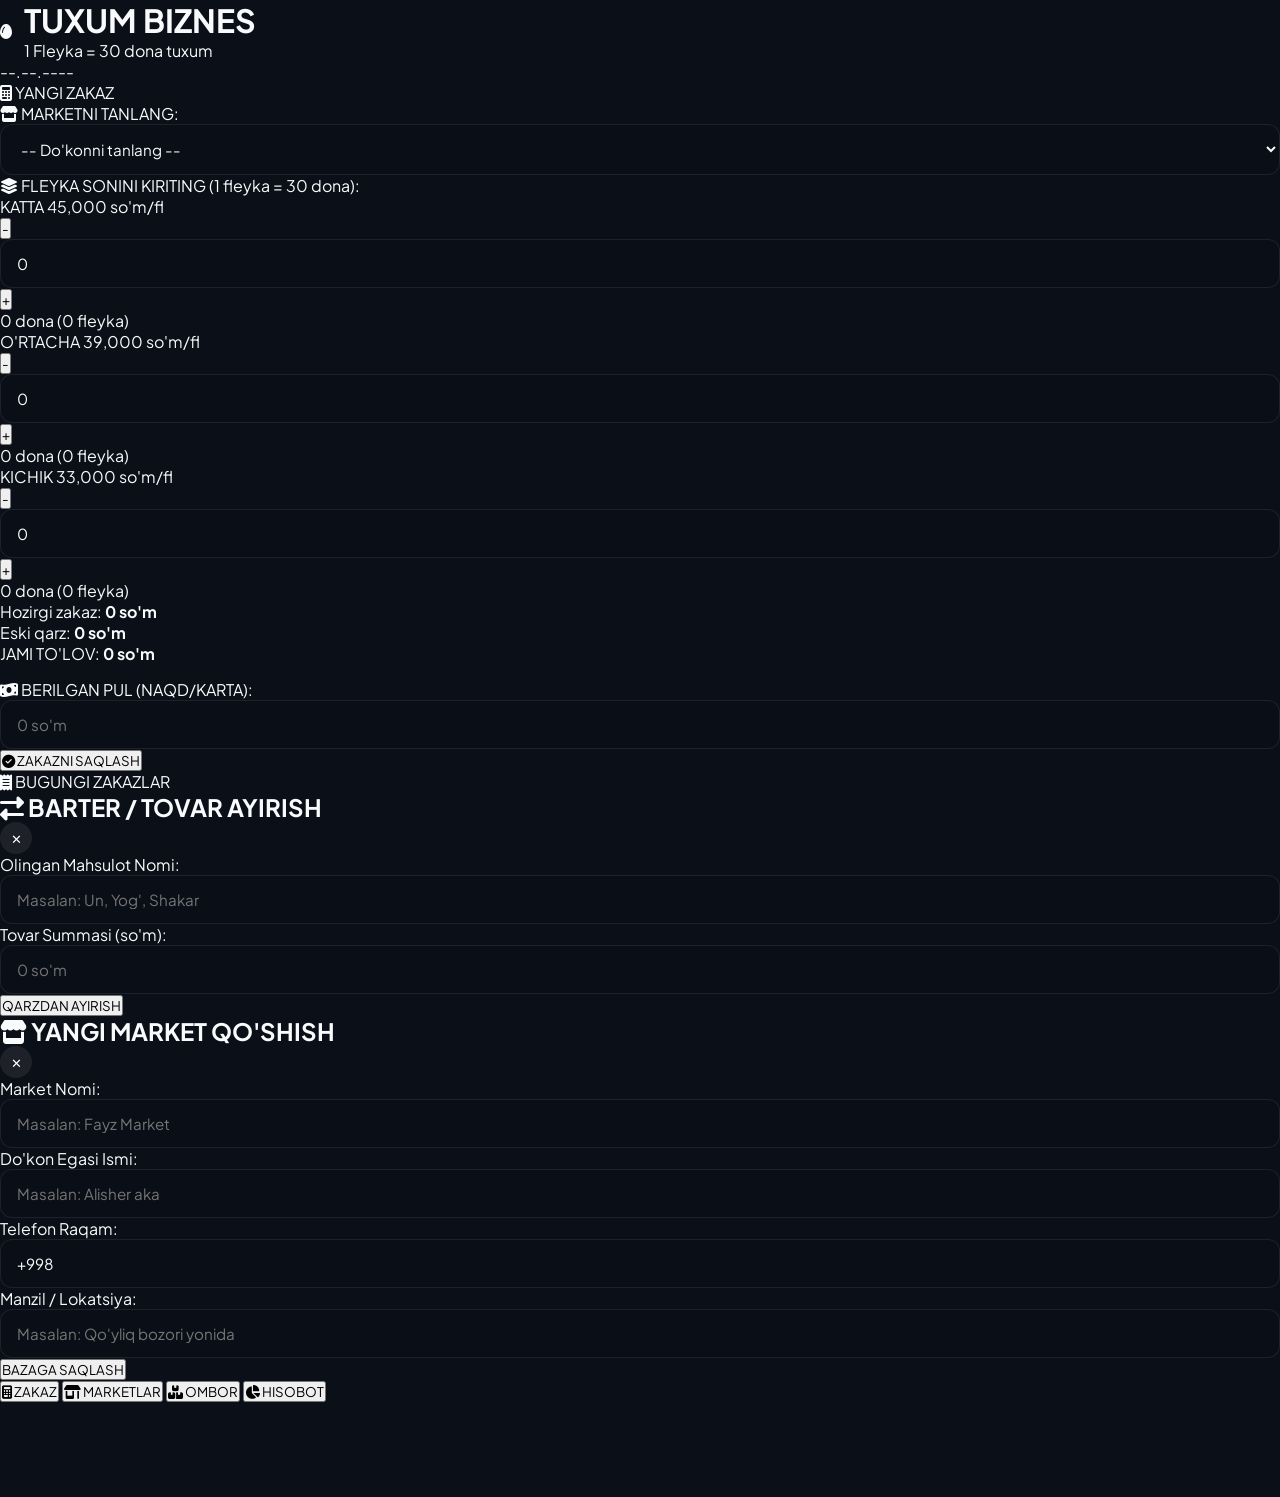
==== commit 07bc2ba9: "Update index.html" ====
--- a/index.html
+++ b/index.html
@@ -3,237 +3,209 @@
 <head>
     <meta charset="UTF-8">
     <meta name="viewport" content="width=device-width, initial-scale=1.0, maximum-scale=1.0, user-scalable=no">
-    <title>EggPro Max — Tuxum Biznes Tizimi</title>
-    <!-- Google Fonts & FontAwesome Icons -->
+    <title>Tuxum Biznes — Fleyka Hisoblagich</title>
     <link rel="preconnect" href="https://fonts.googleapis.com">
     <link rel="preconnect" href="https://fonts.gstatic.com" crossorigin>
-    <link href="https://fonts.googleapis.com/css2?family=Plus+Jakarta+Sans:wght@400;500;600;700;800&display=swap" rel="stylesheet">
+    <link href="https://fonts.googleapis.com/css2?family=Plus+Jakarta+Sans:wght@600;700;800;900&display=swap" rel="stylesheet">
     <link rel="stylesheet" href="https://cdnjs.cloudflare.com/ajax/libs/font-awesome/6.4.0/css/all.min.css">
     <link rel="stylesheet" href="style.css">
 </head>
 <body>
 
-    <!-- Top Glow Effects -->
-    <div class="glow-bg"></div>
-
-    <!-- Header -->
-    <header class="app-header">
+    <!-- Yuqori panel -->
+    <header class="top-header">
         <div class="brand">
-            <div class="brand-icon"><i class="fa-solid fa-egg"></i></div>
-            <div class="brand-text">
-                <h1>EggPro <span>MAX</span></h1>
-                <p>Tuxum Yetkazib Berish Tizimi</p>
+            <i class="fa-solid fa-egg logo-icon"></i>
+            <div>
+                <h1 class="brand-title">TUXUM BIZNES</h1>
+                <p class="brand-sub">1 Fleyka = 30 dona tuxum</p>
             </div>
         </div>
-        <div class="date-chip" id="today-date">
-            <i class="fa-regular fa-calendar-days"></i> <span>--.--.----</span>
-        </div>
+        <div class="today-badge" id="today-date">--.--.----</div>
     </header>
 
-    <main class="app-container">
-        
-        <!-- Tab 1: Zakaz va Kalkulyator -->
+    <main class="main-container">
+
+        <!-- TAB 1: ZAKAZ VA KALKULYATOR -->
         <section id="tab-orders" class="tab-content active">
             
-            <!-- Kalkulyator Card -->
-            <div class="glass-card main-card">
-                <div class="card-header">
-                    <div class="card-title-group">
-                        <i class="fa-solid fa-calculator accent-icon"></i>
-                        <h2>Yangi Zakaz va Kalkulyator</h2>
-                    </div>
-                    <span class="pulse-badge">Live Hisob</span>
-                </div>
-
-                <div class="input-field">
-                    <label><i class="fa-solid fa-store"></i> Marketni Tanlang</label>
-                    <div class="select-wrapper">
-                        <select id="order-market" onchange="calculateOrder()">
-                            <option value="">-- Do'konni tanlang --</option>
-                        </select>
-                        <i class="fa-solid fa-chevron-down select-arrow"></i>
-                    </div>
-                </div>
-
-                <!-- 3 Tur Tuxum Kiratish Grid -->
-                <div class="egg-grid">
-                    <div class="egg-item katta">
-                        <div class="egg-badge">1-TUR</div>
-                        <div class="egg-title">Katta</div>
-                        <div class="egg-price-tag" id="display-price-katta">1,500 so'm</div>
-                        <div class="counter-control">
-                            <button onclick="changeQty('qty-katta', -10)"><i class="fa-solid fa-minus"></i></button>
+            <div class="card calc-card">
+                <div class="card-title-lg">
+                    <i class="fa-solid fa-calculator"></i> YANGI ZAKAZ
+                </div>
+
+                <!-- Market Tanlash -->
+                <div class="form-group-lg">
+                    <label><i class="fa-solid fa-store"></i> MARKETNI TANLANG:</label>
+                    <select id="order-market" onchange="calculateOrder()">
+                        <option value="">-- Do'konni tanlang --</option>
+                    </select>
+                </div>
+
+                <!-- 3 Tur Tuxum - Fleykada Kiritish -->
+                <div class="fleyka-section-title">
+                    <i class="fa-solid fa-layer-group"></i> FLEYKA SONINI KIRITING (1 fleyka = 30 dona):
+                </div>
+
+                <div class="egg-grid-lg">
+                    
+                    <!-- Katta Tuxum -->
+                    <div class="egg-card katta-border">
+                        <div class="egg-type-header">
+                            <span class="type-name">KATTA</span>
+                            <span class="type-price" id="disp-price-katta">45,000 so'm/fl</span>
+                        </div>
+                        <div class="counter-box">
+                            <button class="cnt-btn minus" onclick="changeQty('qty-katta', -1)">-</button>
                             <input type="number" id="qty-katta" value="0" min="0" oninput="calculateOrder()">
-                            <button onclick="changeQty('qty-katta', 10)"><i class="fa-solid fa-plus"></i></button>
-                        </div>
-                    </div>
-
-                    <div class="egg-item ortacha">
-                        <div class="egg-badge">2-TUR</div>
-                        <div class="egg-title">O'rtacha</div>
-                        <div class="egg-price-tag" id="display-price-ortacha">1,300 so'm</div>
-                        <div class="counter-control">
-                            <button onclick="changeQty('qty-ortacha', -10)"><i class="fa-solid fa-minus"></i></button>
+                            <button class="cnt-btn plus" onclick="changeQty('qty-katta', 1)">+</button>
+                        </div>
+                        <div class="fleyka-calc-info" id="info-katta">0 dona (0 fleyka)</div>
+                    </div>
+
+                    <!-- O'rtacha Tuxum -->
+                    <div class="egg-card ortacha-border">
+                        <div class="egg-type-header">
+                            <span class="type-name">O'RTACHA</span>
+                            <span class="type-price" id="disp-price-ortacha">39,000 so'm/fl</span>
+                        </div>
+                        <div class="counter-box">
+                            <button class="cnt-btn minus" onclick="changeQty('qty-ortacha', -1)">-</button>
                             <input type="number" id="qty-ortacha" value="0" min="0" oninput="calculateOrder()">
-                            <button onclick="changeQty('qty-ortacha', 10)"><i class="fa-solid fa-plus"></i></button>
-                        </div>
-                    </div>
-
-                    <div class="egg-item kichik">
-                        <div class="egg-badge">3-TUR</div>
-                        <div class="egg-title">Kichik</div>
-                        <div class="egg-price-tag" id="display-price-kichik">1,100 so'm</div>
-                        <div class="counter-control">
-                            <button onclick="changeQty('qty-kichik', -10)"><i class="fa-solid fa-minus"></i></button>
+                            <button class="cnt-btn plus" onclick="changeQty('qty-ortacha', 1)">+</button>
+                        </div>
+                        <div class="fleyka-calc-info" id="info-ortacha">0 dona (0 fleyka)</div>
+                    </div>
+
+                    <!-- Kichik Tuxum -->
+                    <div class="egg-card kichik-border">
+                        <div class="egg-type-header">
+                            <span class="type-name">KICHIK</span>
+                            <span class="type-price" id="disp-price-kichik">33,000 so'm/fl</span>
+                        </div>
+                        <div class="counter-box">
+                            <button class="cnt-btn minus" onclick="changeQty('qty-kichik', -1)">-</button>
                             <input type="number" id="qty-kichik" value="0" min="0" oninput="calculateOrder()">
-                            <button onclick="changeQty('qty-kichik', 10)"><i class="fa-solid fa-plus"></i></button>
-                        </div>
-                    </div>
-                </div>
-
-                <!-- Live Natija Paneli -->
-                <div class="bill-panel">
-                    <div class="bill-row">
-                        <span><i class="fa-solid fa-basket-shopping"></i> Zakaz summasi:</span>
+                            <button class="cnt-btn plus" onclick="changeQty('qty-kichik', 1)">+</button>
+                        </div>
+                        <div class="fleyka-calc-info" id="info-kichik">0 dona (0 fleyka)</div>
+                    </div>
+
+                </div>
+
+                <!-- Natija va Hisob-kitob -->
+                <div class="total-summary-box">
+                    <div class="sum-row">
+                        <span>Hozirgi zakaz:</span>
                         <strong id="res-current">0 so'm</strong>
                     </div>
-                    <div class="bill-row warning-row">
-                        <span><i class="fa-solid fa-clock-rotate-left"></i> Eski qarz:</span>
+                    <div class="sum-row debt-color">
+                        <span>Eski qarz:</span>
                         <strong id="res-debt">0 so'm</strong>
                     </div>
-                    <div class="bill-divider"></div>
-                    <div class="bill-row total-row">
-                        <span>Jami to'lanishi kerak:</span>
+                    <div class="sum-divider"></div>
+                    <div class="sum-row total-color">
+                        <span>JAMI TO'LOV:</span>
                         <strong id="res-total">0 so'm</strong>
                     </div>
                 </div>
 
                 <!-- Berilgan Pul -->
-                <div class="input-field" style="margin-top: 18px;">
-                    <label><i class="fa-solid fa-money-bill-wave"></i> Berilgan Naqd/Karta summasi</label>
+                <div class="form-group-lg" style="margin-top: 15px;">
+                    <label><i class="fa-solid fa-money-bill-wave"></i> BERILGAN PUL (NAQD/KARTA):</label>
                     <input type="number" id="paid-amount" placeholder="0 so'm" oninput="calculateOrder()">
                 </div>
 
-                <button class="action-btn-main success-gradient" onclick="saveOrder()">
-                    <i class="fa-solid fa-circle-check"></i> Zakazni Tasdiqlash va Saqlash
+                <button class="big-submit-btn" onclick="saveOrder()">
+                    <i class="fa-solid fa-circle-check"></i> ZAKAZNI SAQLASH
                 </button>
             </div>
 
-            <!-- Bugungi Zakazlar -->
-            <div class="glass-card">
-                <div class="card-header">
-                    <div class="card-title-group">
-                        <i class="fa-solid fa-list-check accent-icon"></i>
-                        <h2>Bugungi Zakazlar Ro'yxati</h2>
-                    </div>
-                </div>
-                <div id="today-orders-list" class="orders-stream">
-                    <div class="empty-state">
-                        <i class="fa-solid fa-box-open"></i>
-                        <p>Bugun hali zakaz saqlanmadi</p>
-                    </div>
-                </div>
-            </div>
-        </section>
-
-        <!-- Tab 2: Marketlar Bazasi -->
+            <!-- Bugungi zakazlar -->
+            <div class="card">
+                <div class="card-title-lg">
+                    <i class="fa-solid fa-receipt"></i> BUGUNGI ZAKAZLAR
+                </div>
+                <div id="today-orders-list"></div>
+            </div>
+
+        </section>
+
+        <!-- TAB 2: MARKETLAR BAZASI -->
         <section id="tab-markets" class="tab-content">
-            <div class="glass-card">
-                <div class="card-header">
-                    <div class="card-title-group">
-                        <i class="fa-solid fa-shop accent-icon"></i>
-                        <h2>Marketlar Bazasi</h2>
-                    </div>
-                    <button class="add-btn-neon" onclick="openAddMarketModal()">
-                        <i class="fa-solid fa-plus"></i> Yangi
-                    </button>
-                </div>
-                <div class="search-box">
+            <div class="card">
+                <div class="market-top-bar">
+                    <div class="card-title-lg"><i class="fa-solid fa-shop"></i> MARKETLAR</div>
+                    <button class="add-market-btn" onclick="openAddMarketModal()">+ YANGI MARKET</button>
+                </div>
+                <div class="search-input-wrap">
                     <i class="fa-solid fa-magnifying-glass"></i>
-                    <input type="text" id="search-market" placeholder="Market nomi yoki egasini qidiring..." oninput="renderMarkets()">
-                </div>
-            </div>
-
-            <div id="markets-list" class="markets-grid"></div>
-        </section>
-
-        <!-- Tab 3: Ombor va Narxlar -->
+                    <input type="text" id="search-market" placeholder="Market nomini qidiring..." oninput="renderMarkets()">
+                </div>
+            </div>
+
+            <div id="markets-list" class="markets-container"></div>
+        </section>
+
+        <!-- TAB 3: OMBOR VA NARXLAR -->
         <section id="tab-stock" class="tab-content">
-            <div class="glass-card">
-                <div class="card-header">
-                    <div class="card-title-group">
-                        <i class="fa-solid fa-tags accent-icon"></i>
-                        <h2>Kunlik Tuxum Narxlari</h2>
-                    </div>
-                </div>
-                <div class="price-inputs">
-                    <div class="input-field">
-                        <label>Katta Tuxum (dona)</label>
-                        <input type="number" id="price-katta" value="1500" onchange="updatePrices()">
-                    </div>
-                    <div class="input-field">
-                        <label>O'rtacha Tuxum (dona)</label>
-                        <input type="number" id="price-ortacha" value="1300" onchange="updatePrices()">
-                    </div>
-                    <div class="input-field">
-                        <label>Kichik Tuxum (dona)</label>
-                        <input type="number" id="price-kichik" value="1100" onchange="updatePrices()">
-                    </div>
-                </div>
-            </div>
-
-            <div class="glass-card">
-                <div class="card-header">
-                    <div class="card-title-group">
-                        <i class="fa-solid fa-warehouse accent-icon"></i>
-                        <h2>Ombor Astatogi (Qoldiq)</h2>
-                    </div>
-                </div>
-                <div class="stock-dashboard">
-                    <div class="stock-card katta-card">
-                        <div class="stock-icon"><i class="fa-solid fa-egg"></i></div>
-                        <span class="stock-lbl">Katta</span>
-                        <strong class="stock-val" id="stock-katta">2,500</strong>
-                        <small>dona</small>
-                    </div>
-                    <div class="stock-card ortacha-card">
-                        <div class="stock-icon"><i class="fa-solid fa-egg"></i></div>
-                        <span class="stock-lbl">O'rtacha</span>
-                        <strong class="stock-val" id="stock-ortacha">1,800</strong>
-                        <small>dona</small>
-                    </div>
-                    <div class="stock-card kichik-card">
-                        <div class="stock-icon"><i class="fa-solid fa-egg"></i></div>
-                        <span class="stock-lbl">Kichik</span>
-                        <strong class="stock-val" id="stock-kichik">900</strong>
-                        <small>dona</small>
-                    </div>
-                </div>
-            </div>
-        </section>
-
-        <!-- Tab 4: Hisobot -->
+            <div class="card">
+                <div class="card-title-lg"><i class="fa-solid fa-tags"></i> FLEYKA NARXLARI (1 Fl = 30 dona)</div>
+                
+                <div class="price-edit-grid">
+                    <div class="form-group-lg">
+                        <label>KATTA (1 Fleyka narxi):</label>
+                        <input type="number" id="price-katta" value="45000" onchange="updatePrices()">
+                    </div>
+                    <div class="form-group-lg">
+                        <label>O'RTACHA (1 Fleyka narxi):</label>
+                        <input type="number" id="price-ortacha" value="39000" onchange="updatePrices()">
+                    </div>
+                    <div class="form-group-lg">
+                        <label>KICHIK (1 Fleyka narxi):</label>
+                        <input type="number" id="price-kichik" value="33000" onchange="updatePrices()">
+                    </div>
+                </div>
+            </div>
+
+            <div class="card">
+                <div class="card-title-lg"><i class="fa-solid fa-boxes-stacked"></i> OMBOR ASTATOGI</div>
+                <div class="stock-grid-lg">
+                    <div class="stock-box-lg">
+                        <span class="st-title">KATTA</span>
+                        <strong class="st-val" id="stock-katta-fl">83 fleyka</strong>
+                        <small class="st-sub" id="stock-katta-dona">2,500 dona</small>
+                    </div>
+                    <div class="stock-box-lg">
+                        <span class="st-title">O'RTACHA</span>
+                        <strong class="st-val" id="stock-ortacha-fl">60 fleyka</strong>
+                        <small class="st-sub" id="stock-ortacha-dona">1,800 dona</small>
+                    </div>
+                    <div class="stock-box-lg">
+                        <span class="st-title">KICHIK</span>
+                        <strong class="st-val" id="stock-kichik-fl">30 fleyka</strong>
+                        <small class="st-sub" id="stock-kichik-dona">900 dona</small>
+                    </div>
+                </div>
+            </div>
+        </section>
+
+        <!-- TAB 4: HISOBOT -->
         <section id="tab-stats" class="tab-content">
-            <div class="glass-card">
-                <div class="card-header">
-                    <div class="card-title-group">
-                        <i class="fa-solid fa-chart-pie accent-icon"></i>
-                        <h2>Moliyaviy Hisobot</h2>
-                    </div>
-                </div>
-                <div class="stats-overview">
-                    <div class="stat-banner danger-banner">
-                        <div class="banner-icon"><i class="fa-solid fa-hand-holding-dollar"></i></div>
-                        <div class="banner-info">
-                            <span>Jami Nasiya (Qarzdorlik)</span>
+            <div class="card">
+                <div class="card-title-lg"><i class="fa-solid fa-chart-line"></i> MOLIYAVIY HISOBOT</div>
+                <div class="stats-grid-lg">
+                    <div class="stat-card-lg debt-bg">
+                        <i class="fa-solid fa-hand-holding-dollar stat-icon"></i>
+                        <div>
+                            <span>JAMI NASIYA (QARZ):</span>
                             <strong id="total-debt">0 so'm</strong>
                         </div>
                     </div>
-
-                    <div class="stat-banner success-banner">
-                        <div class="banner-icon"><i class="fa-solid fa-wallet"></i></div>
-                        <div class="banner-info">
-                            <span>Bugungi Tushum Summasi</span>
+                    <div class="stat-card-lg sales-bg">
+                        <i class="fa-solid fa-cash-register stat-icon"></i>
+                        <div>
+                            <span>BUGUNGI TUSHUM:</span>
                             <strong id="today-sales">0 so'm</strong>
                         </div>
                     </div>
@@ -243,75 +215,74 @@
 
     </main>
 
-    <!-- Modallar -->
     <!-- Barter Modal -->
-    <div id="barter-modal" class="modal-backdrop">
-        <div class="glass-modal">
-            <div class="modal-header">
-                <h3><i class="fa-solid fa-arrow-right-arrow-left"></i> Barter / Tovar Ayirish</h3>
-                <button class="close-btn" onclick="closeBarterModal()"><i class="fa-solid fa-xmark"></i></button>
-            </div>
-            <p id="barter-market-name" class="modal-subtitle"></p>
-            <div class="input-field">
-                <label>Olingan mahsulot nomi (Un, Yog' va h.k)</label>
-                <input type="text" id="barter-item" placeholder="Masalan: 2 qop Un">
-            </div>
-            <div class="input-field">
-                <label>Tovar summasi (so'm)</label>
+    <div id="barter-modal" class="modal-bg">
+        <div class="modal-box">
+            <div class="modal-head">
+                <h2><i class="fa-solid fa-right-left"></i> BARTER / TOVAR AYIRISH</h2>
+                <button class="close-btn" onclick="closeBarterModal()">✕</button>
+            </div>
+            <p id="barter-market-name" class="modal-subtext"></p>
+            <div class="form-group-lg">
+                <label>Olingan Mahsulot Nomi:</label>
+                <input type="text" id="barter-item" placeholder="Masalan: Un, Yog', Shakar">
+            </div>
+            <div class="form-group-lg">
+                <label>Tovar Summasi (so'm):</label>
                 <input type="number" id="barter-amount" placeholder="0 so'm">
             </div>
-            <button class="action-btn-main warning-gradient" onclick="applyBarter()">
-                <i class="fa-solid fa-minus-circle"></i> Qarzdan Ayirish
+            <button class="big-submit-btn warning-btn" onclick="applyBarter()">
+                QARZDAN AYIRISH
             </button>
         </div>
     </div>
 
     <!-- Yangi Market Modal -->
-    <div id="add-market-modal" class="modal-backdrop">
-        <div class="glass-modal">
-            <div class="modal-header">
-                <h3><i class="fa-solid fa-store"></i> Yangi Market Qo'shish</h3>
-                <button class="close-btn" onclick="closeAddMarketModal()"><i class="fa-solid fa-xmark"></i></button>
-            </div>
-            <div class="input-field">
-                <label>Market Nomi</label>
+    <div id="add-market-modal" class="modal-bg">
+        <div class="modal-box">
+            <div class="modal-head">
+                <h2><i class="fa-solid fa-store"></i> YANGI MARKET QO'SHISH</h2>
+                <button class="close-btn" onclick="closeAddMarketModal()">✕</button>
+            </div>
+            <div class="form-group-lg">
+                <label>Market Nomi:</label>
                 <input type="text" id="new-name" placeholder="Masalan: Fayz Market">
             </div>
-            <div class="input-field">
-                <label>Do'kon Egasi Ismi</label>
+            <div class="form-group-lg">
+                <label>Do'kon Egasi Ismi:</label>
                 <input type="text" id="new-owner" placeholder="Masalan: Alisher aka">
             </div>
-            <div class="input-field">
-                <label>Telefon Raqam</label>
+            <div class="form-group-lg">
+                <label>Telefon Raqam:</label>
                 <input type="text" id="new-phone" value="+998">
             </div>
-            <div class="input-field">
-                <label>Manzil / Lokatsiya</label>
-                <input type="text" id="new-location" placeholder="Masalan: Chorsu bozori yonida">
-            </div>
-            <button class="action-btn-main success-gradient" onclick="saveNewMarket()">
-                <i class="fa-solid fa-floppy-disk"></i> Bazaga Saqlash
+            <div class="form-group-lg">
+                <label>Manzil / Lokatsiya:</label>
+                <input type="text" id="new-location" placeholder="Masalan: Qo'yliq bozori yonida">
+            </div>
+            <button class="big-submit-btn" onclick="saveNewMarket()">
+                BAZAGA SAQLASH
             </button>
         </div>
     </div>
 
-    <!-- Bottom Navigation Bar -->
-    <nav class="bottom-nav">
-        <button class="nav-item active" onclick="switchTab('orders', this)">
+    <!-- Pastki Navigatsiya -->
+    <nav class="bottom-bar">
+        <button class="nav-btn-lg active" onclick="switchTab('orders', this)">
             <i class="fa-solid fa-calculator"></i>
-            <span>Zakaz</span>
-        </button>
-        <button class="nav-item" onclick="switchTab('markets', this)">
-            <i class="fa-solid fa-store"></i>
-            <span>Marketlar</span>
-        </button>
-        <button class="nav-item" onclick="switchTab('stock', this)">
+            <span>ZAKAZ</span>
+        </button>
+        <button class="nav-btn-lg" onclick="switchTab('markets', this)">
+            <i class="fa-solid fa-shop"></i>
+            <span>MARKETLAR</span>
+        </button>
+        <button class="nav-btn-lg" onclick="switchTab('stock', this)">
             <i class="fa-solid fa-boxes-stacked"></i>
-            <span>Ombor</span>
-        </button>
-        <button class="nav-item" onclick="switchTab('stats', this)">
-            <i class="fa-solid fa-chart-line"></i>
-            <span>Hisobot</span>
+            <span>OMBOR</span>
+        </button>
+        <button class="nav-btn-lg" onclick="switchTab('stats', this)">
+            <i class="fa-solid fa-chart-pie"></i>
+            <span>HISOBOT</span>
         </button>
     </nav>
 
--- a/style.css
+++ b/style.css
@@ -1,300 +1,691 @@
+/* ==========================================================================
+   EggPro MAX — Futuristic & High-End Dark UI/UX Design
+   ========================================================================== */
+
 :root {
+    --bg-main: #0b0f17;
+    --card-bg: rgba(22, 30, 46, 0.75);
+    --border-color: rgba(255, 255, 255, 0.08);
+    --border-highlight: rgba(245, 158, 11, 0.3);
+    
     --primary: #f59e0b;
-    --primary-gradient: linear-gradient(135deg, #f59e0b 0%, #d97706 100%);
-    --bg: #0f172a;
-    --card-bg: #1e293b;
-    --text: #f8fafc;
+    --primary-glow: rgba(245, 158, 11, 0.35);
+    --primary-grad: linear-gradient(135deg, #fbbf24 0%, #d97706 100%);
+    
+    --success: #10b981;
+    --success-glow: rgba(16, 185, 129, 0.35);
+    --success-grad: linear-gradient(135deg, #34d399 0%, #059669 100%);
+    
+    --danger: #ef4444;
+    --danger-glow: rgba(239, 68, 68, 0.35);
+    --danger-grad: linear-gradient(135deg, #f87171 0%, #dc2626 100%);
+    
+    --text-main: #f8fafc;
     --text-muted: #94a3b8;
-    --border: #334155;
-    --danger: #ef4444;
-    --success: #10b981;
-    --shadow: 0 10px 25px -5px rgba(0, 0, 0, 0.3);
+    --text-dim: #64748b;
+    
+    --radius-xl: 24px;
+    --radius-lg: 16px;
+    --radius-md: 12px;
 }
 
 * {
     box-sizing: border-box;
     margin: 0;
     padding: 0;
-    font-family: 'Plus Jakarta Sans', sans-serif;
+    font-family: 'Plus Jakarta Sans', -apple-system, sans-serif;
+    -webkit-tap-highlight-color: transparent;
 }
 
 body {
-    background-color: var(--bg);
-    color: var(--text);
-    padding-bottom: 90px;
+    background-color: var(--bg-main);
+    color: var(--text-main);
+    padding-bottom: 95px;
     min-height: 100vh;
-}
-
-header {
-    background: rgba(30, 41, 59, 0.8);
-    backdrop-filter: blur(12px);
-    border-bottom: 1px solid var(--border);
+    overflow-x: hidden;
+}
+
+/* Background Glow Effects */
+.glow-bg {
+    position: fixed;
+    top: -100px;
+    left: 50%;
+    transform: translateX(-50%);
+    width: 350px;
+    height: 350px;
+    background: radial-gradient(circle, rgba(245, 158, 11, 0.15) 0%, rgba(0,0,0,0) 70%);
+    z-index: -1;
+    pointer-events: none;
+}
+
+/* App Header */
+.app-header {
+    background: rgba(11, 15, 23, 0.85);
+    backdrop-filter: blur(20px);
+    -webkit-backdrop-filter: blur(20px);
+    border-bottom: 1px solid var(--border-color);
     padding: 16px 20px;
     display: flex;
     justify-content: space-between;
     align-items: center;
     position: sticky;
     top: 0;
-    z-index: 100;
-}
-
-.logo {
+    z-index: 90;
+}
+
+.brand {
+    display: flex;
+    align-items: center;
+    gap: 12px;
+}
+
+.brand-icon {
+    width: 42px;
+    height: 42px;
+    background: var(--primary-grad);
+    border-radius: var(--radius-md);
+    display: flex;
+    align-items: center;
+    justify-content: center;
+    font-size: 1.3rem;
+    color: #fff;
+    box-shadow: 0 0 20px var(--primary-glow);
+}
+
+.brand-text h1 {
+    font-size: 1.15rem;
+    font-weight: 800;
+    letter-spacing: -0.5px;
+}
+
+.brand-text h1 span {
+    color: var(--primary);
+    font-size: 0.8rem;
+    background: rgba(245, 158, 11, 0.15);
+    padding: 2px 6px;
+    border-radius: 6px;
+    margin-left: 4px;
+}
+
+.brand-text p {
+    font-size: 0.72rem;
+    color: var(--text-muted);
+}
+
+.date-chip {
+    background: rgba(255, 255, 255, 0.05);
+    border: 1px solid var(--border-color);
+    padding: 8px 14px;
+    border-radius: 30px;
+    font-size: 0.78rem;
+    color: var(--text-muted);
+    display: flex;
+    align-items: center;
+    gap: 8px;
+}
+
+.date-chip i { color: var(--primary); }
+
+/* Main Container */
+.app-container {
+    max-width: 520px;
+    margin: 20px auto 0;
+    padding: 0 16px;
+}
+
+/* Glassmorphism Cards */
+.glass-card {
+    background: var(--card-bg);
+    backdrop-filter: blur(16px);
+    -webkit-backdrop-filter: blur(16px);
+    border: 1px solid var(--border-color);
+    border-radius: var(--radius-xl);
+    padding: 22px;
+    margin-bottom: 20px;
+    box-shadow: 0 20px 40px rgba(0, 0, 0, 0.4);
+    position: relative;
+}
+
+.card-header {
+    display: flex;
+    justify-content: space-between;
+    align-items: center;
+    margin-bottom: 18px;
+}
+
+.card-title-group {
+    display: flex;
+    align-items: center;
+    gap: 10px;
+}
+
+.accent-icon {
+    font-size: 1.1rem;
+    color: var(--primary);
+}
+
+.card-header h2 {
+    font-size: 1.05rem;
+    font-weight: 700;
+}
+
+.pulse-badge {
+    background: rgba(16, 185, 129, 0.15);
+    color: var(--success);
+    border: 1px solid rgba(16, 185, 129, 0.3);
+    font-size: 0.7rem;
+    font-weight: 700;
+    padding: 4px 10px;
+    border-radius: 20px;
+    text-transform: uppercase;
+}
+
+/* Input & Select Customization */
+.input-field {
+    margin-bottom: 16px;
+}
+
+.input-field label {
+    display: block;
+    font-size: 0.8rem;
+    font-weight: 600;
+    color: var(--text-muted);
+    margin-bottom: 8px;
+}
+
+.input-field label i {
+    margin-right: 4px;
+    color: var(--primary);
+}
+
+input, select {
+    width: 100%;
+    padding: 14px 16px;
+    background: rgba(11, 15, 23, 0.7);
+    border: 1px solid var(--border-color);
+    border-radius: var(--radius-md);
+    font-size: 0.95rem;
+    color: var(--text-main);
+    outline: none;
+    transition: all 0.3s ease;
+}
+
+input:focus, select:focus {
+    border-color: var(--primary);
+    box-shadow: 0 0 15px var(--primary-glow);
+}
+
+.select-wrapper {
+    position: relative;
+}
+
+.select-arrow {
+    position: absolute;
+    right: 16px;
+    top: 50%;
+    transform: translateY(-50%);
+    color: var(--text-muted);
+    pointer-events: none;
+    font-size: 0.8rem;
+}
+
+/* 3 Tur Egg Counter Grid */
+.egg-grid {
+    display: grid;
+    grid-template-columns: repeat(3, 1fr);
+    gap: 10px;
+    margin-bottom: 18px;
+}
+
+.egg-item {
+    background: rgba(11, 15, 23, 0.6);
+    border: 1px solid var(--border-color);
+    border-radius: var(--radius-lg);
+    padding: 12px 8px;
+    text-align: center;
+    position: relative;
+}
+
+.egg-badge {
+    font-size: 0.6rem;
+    font-weight: 800;
+    color: var(--primary);
+    background: rgba(245, 158, 11, 0.1);
+    padding: 2px 6px;
+    border-radius: 6px;
+    display: inline-block;
+    margin-bottom: 4px;
+}
+
+.egg-title {
+    font-size: 0.85rem;
+    font-weight: 700;
+}
+
+.egg-price-tag {
+    font-size: 0.7rem;
+    color: var(--text-dim);
+    margin-bottom: 10px;
+}
+
+.counter-control {
+    display: flex;
+    align-items: center;
+    background: rgba(255, 255, 255, 0.04);
+    border-radius: var(--radius-md);
+    padding: 2px;
+}
+
+.counter-control button {
+    width: 28px;
+    height: 28px;
+    border: none;
+    background: rgba(255, 255, 255, 0.08);
+    color: #fff;
+    border-radius: 8px;
+    cursor: pointer;
+    font-size: 0.7rem;
+    transition: 0.2s;
+}
+
+.counter-control button:active {
+    transform: scale(0.9);
+}
+
+.counter-control input {
+    width: 100%;
+    border: none;
+    background: transparent;
+    text-align: center;
+    padding: 4px;
+    font-weight: 800;
+    font-size: 0.9rem;
+}
+
+/* Live Bill Panel */
+.bill-panel {
+    background: linear-gradient(145deg, rgba(15, 23, 42, 0.9) 0%, rgba(30, 41, 59, 0.5) 100%);
+    border: 1px solid rgba(245, 158, 11, 0.2);
+    border-radius: var(--radius-lg);
+    padding: 16px;
+}
+
+.bill-row {
+    display: flex;
+    justify-content: space-between;
+    font-size: 0.88rem;
+    color: var(--text-muted);
+    margin-bottom: 8px;
+}
+
+.bill-row strong { color: var(--text-main); }
+.warning-row strong { color: var(--danger); }
+
+.bill-divider {
+    height: 1px;
+    background: var(--border-color);
+    margin: 10px 0;
+}
+
+.total-row {
+    font-size: 1.05rem;
+    font-weight: 800;
+    color: var(--text-main);
+    margin-bottom: 0;
+}
+
+.total-row strong {
+    color: var(--primary);
     font-size: 1.25rem;
-    font-weight: 800;
-    background: var(--primary-gradient);
-    -webkit-background-clip: text;
-    -webkit-text-fill-color: transparent;
-    display: flex;
-    align-items: center;
-    gap: 8px;
-}
-
-.date-badge {
-    background: rgba(245, 158, 11, 0.1);
-    color: var(--primary);
+}
+
+/* Action Buttons */
+.action-btn-main {
+    width: 100%;
+    padding: 16px;
+    border: none;
+    border-radius: var(--radius-lg);
+    font-weight: 800;
+    font-size: 1rem;
+    color: #fff;
+    cursor: pointer;
+    display: flex;
+    align-items: center;
+    justify-content: center;
+    gap: 10px;
+    transition: 0.3s ease;
+    margin-top: 10px;
+}
+
+.success-gradient {
+    background: var(--success-grad);
+    box-shadow: 0 10px 25px var(--success-glow);
+}
+
+.warning-gradient {
+    background: var(--primary-grad);
+    box-shadow: 0 10px 25px var(--primary-glow);
+}
+
+.action-btn-main:active { transform: scale(0.98); }
+
+/* Market Card Lists */
+.markets-grid {
+    display: flex;
+    flex-direction: column;
+    gap: 14px;
+}
+
+.market-card {
+    background: var(--card-bg);
+    border: 1px solid var(--border-color);
+    border-radius: var(--radius-lg);
+    padding: 18px;
+    position: relative;
+    overflow: hidden;
+    transition: 0.3s;
+}
+
+.market-card::before {
+    content: '';
+    position: absolute;
+    left: 0; top: 0; bottom: 0;
+    width: 5px;
+    background: var(--success);
+}
+
+.market-card.has-debt::before {
+    background: var(--danger);
+}
+
+.market-info {
+    display: flex;
+    justify-content: space-between;
+    align-items: flex-start;
+    margin-bottom: 14px;
+}
+
+.m-name {
+    font-size: 1.1rem;
+    font-weight: 800;
+}
+
+.m-sub {
+    font-size: 0.8rem;
+    color: var(--text-muted);
+    margin-top: 4px;
+}
+
+.m-debt-badge {
+    background: rgba(239, 68, 68, 0.15);
+    color: var(--danger);
+    border: 1px solid rgba(239, 68, 68, 0.3);
     padding: 6px 12px;
     border-radius: 20px;
     font-size: 0.8rem;
-    font-weight: 600;
-    border: 1px solid rgba(245, 158, 11, 0.2);
-}
-
-.container {
-    max-width: 600px;
-    margin: 20px auto;
-    padding: 0 16px;
-}
-
-nav {
-    position: fixed;
-    bottom: 0;
-    left: 0;
-    right: 0;
-    background: rgba(30, 41, 59, 0.9);
-    backdrop-filter: blur(15px);
-    display: flex;
-    justify-content: space-around;
-    padding: 12px 10px;
-    border-top: 1px solid var(--border);
-    z-index: 100;
-}
-
-.nav-btn {
-    border: none;
-    background: none;
-    display: flex;
-    flex-direction: column;
-    align-items: center;
-    gap: 5px;
-    font-size: 0.75rem;
-    color: var(--text-muted);
-    cursor: pointer;
-    transition: 0.3s;
-    font-weight: 600;
-}
-
-.nav-btn.active {
-    color: var(--primary);
-    transform: translateY(-2px);
-}
-
-.nav-btn svg {
-    width: 24px;
-    height: 24px;
-    fill: currentColor;
-}
-
-.tab-content {
-    display: none;
-    animation: fadeIn 0.4s ease;
-}
-
-.tab-content.active {
-    display: block;
-}
-
-@keyframes fadeIn {
-    from { opacity: 0; transform: translateY(8px); }
-    to { opacity: 1; transform: translateY(0); }
-}
-
-.card {
-    background: var(--card-bg);
-    border-radius: 20px;
-    padding: 20px;
-    margin-bottom: 20px;
-    box-shadow: var(--shadow);
-    border: 1px solid var(--border);
-}
-
-.card-title {
-    font-size: 1.1rem;
-    font-weight: 700;
-    margin-bottom: 16px;
-    display: flex;
-    justify-content: space-between;
-    align-items: center;
-    color: var(--text);
-}
-
-.grid-3 {
-    display: grid;
-    grid-template-columns: repeat(3, 1fr);
-    gap: 12px;
-}
-
-.grid-2 {
-    display: grid;
-    grid-template-columns: repeat(2, 1fr);
-    gap: 12px;
-}
-
-.stat-box {
-    background: rgba(15, 23, 42, 0.6);
-    padding: 14px 10px;
-    border-radius: 14px;
-    text-align: center;
-    border: 1px solid var(--border);
-}
-
-.stat-val {
-    font-size: 1.2rem;
-    font-weight: 800;
-    color: var(--primary);
-    margin-top: 6px;
-}
-
-.stat-lbl {
-    font-size: 0.75rem;
-    color: var(--text-muted);
-    font-weight: 600;
-    text-transform: uppercase;
-    letter-spacing: 0.5px;
-}
-
-.form-group {
-    margin-bottom: 16px;
-}
-
-label {
-    display: block;
-    font-size: 0.85rem;
-    font-weight: 600;
-    margin-bottom: 6px;
-    color: var(--text-muted);
-}
-
-input, select {
-    width: 100%;
-    padding: 12px 16px;
-    background: rgba(15, 23, 42, 0.8);
-    border: 1px solid var(--border);
-    border-radius: 12px;
-    font-size: 1rem;
-    color: var(--text);
-    outline: none;
-    transition: 0.3s;
-}
-
-input:focus, select:focus {
-    border-color: var(--primary);
-    box-shadow: 0 0 0 3px rgba(245, 158, 11, 0.15);
-}
-
-.btn {
-    width: 100%;
-    padding: 14px;
-    border: none;
-    border-radius: 12px;
-    background: var(--primary-gradient);
-    color: white;
-    font-weight: 700;
-    font-size: 1rem;
-    cursor: pointer;
-    box-shadow: 0 4px 12px rgba(245, 158, 11, 0.3);
-    transition: 0.3s;
-}
-
-.btn:hover {
-    opacity: 0.9;
-    transform: translateY(-1px);
-}
-
-.btn:active {
-    transform: scale(0.98);
-}
-
-.btn-success { background: linear-gradient(135deg, #10b981 0%, #059669 100%); box-shadow: 0 4px 12px rgba(16, 185, 129, 0.3); }
-.btn-small { width: auto; padding: 8px 16px; font-size: 0.85rem; }
-.btn-outline { background: transparent; border: 1px solid var(--border); color: var(--text); box-shadow: none; }
-
-.market-card {
-    background: var(--card-bg);
-    border-radius: 16px;
-    padding: 16px;
-    margin-bottom: 12px;
-    border: 1px solid var(--border);
-    border-left: 5px solid var(--primary);
-    transition: 0.3s;
-}
-
-.market-card.has-debt {
-    border-left-color: var(--danger);
-}
-
-.market-header {
-    display: flex;
-    justify-content: space-between;
-    align-items: flex-start;
-}
-
-.market-name {
-    font-weight: 700;
-    font-size: 1.05rem;
-}
-
-.market-owner {
-    font-size: 0.82rem;
-    color: var(--text-muted);
-    margin-top: 3px;
-}
-
-.debt-badge {
-    background: rgba(239, 68, 68, 0.15);
-    color: var(--danger);
-    padding: 5px 10px;
-    border-radius: 20px;
-    font-size: 0.78rem;
-    font-weight: 700;
-    border: 1px solid rgba(239, 68, 68, 0.3);
-}
-
-.debt-badge.no-debt {
+    font-weight: 800;
+}
+
+.m-debt-badge.clear {
     background: rgba(16, 185, 129, 0.15);
     color: var(--success);
     border-color: rgba(16, 185, 129, 0.3);
 }
 
-.action-btns {
-    display: flex;
+.market-actions {
+    display: grid;
+    grid-template-columns: repeat(3, 1fr);
     gap: 8px;
-    margin-top: 14px;
-}
-
-.action-btn {
-    flex: 1;
-    padding: 9px;
-    font-size: 0.8rem;
-    border-radius: 10px;
+}
+
+.m-btn {
+    padding: 10px;
+    border-radius: var(--radius-md);
     border: none;
-    cursor: pointer;
+    font-size: 0.78rem;
+    font-weight: 700;
     display: flex;
     align-items: center;
     justify-content: center;
     gap: 6px;
-    font-weight: 700;
+    cursor: pointer;
     text-decoration: none;
     transition: 0.2s;
 }
 
-.btn-call { background:
+.call-btn { background: rgba(56, 189, 248, 0.15); color: #38bdf8; }
+.sms-btn { background: rgba(52, 211, 153, 0.15); color: #34d399; }
+.barter-btn { background: rgba(251, 191, 36, 0.15); color: #fbbf24; }
+
+.m-btn:active { transform: scale(0.95); }
+
+/* Stock Dashboard */
+.stock-dashboard {
+    display: grid;
+    grid-template-columns: repeat(3, 1fr);
+    gap: 10px;
+}
+
+.stock-card {
+    background: rgba(11, 15, 23, 0.6);
+    border: 1px solid var(--border-color);
+    border-radius: var(--radius-lg);
+    padding: 16px 10px;
+    text-align: center;
+}
+
+.stock-icon {
+    font-size: 1.3rem;
+    color: var(--primary);
+    margin-bottom: 6px;
+}
+
+.stock-lbl {
+    font-size: 0.72rem;
+    color: var(--text-muted);
+    display: block;
+}
+
+.stock-val {
+    font-size: 1.25rem;
+    font-weight: 800;
+    color: var(--text-main);
+    display: block;
+    margin: 4px 0;
+}
+
+.stock-card small {
+    font-size: 0.65rem;
+    color: var(--text-dim);
+}
+
+/* Stats Overview */
+.stats-overview {
+    display: flex;
+    flex-direction: column;
+    gap: 12px;
+}
+
+.stat-banner {
+    display: flex;
+    align-items: center;
+    gap: 16px;
+    padding: 18px;
+    border-radius: var(--radius-lg);
+    border: 1px solid var(--border-color);
+}
+
+.danger-banner {
+    background: rgba(239, 68, 68, 0.1);
+    border-color: rgba(239, 68, 68, 0.3);
+}
+
+.success-banner {
+    background: rgba(16, 185, 129, 0.1);
+    border-color: rgba(16, 185, 129, 0.3);
+}
+
+.banner-icon {
+    width: 48px;
+    height: 48px;
+    border-radius: var(--radius-md);
+    display: flex;
+    align-items: center;
+    justify-content: center;
+    font-size: 1.4rem;
+}
+
+.danger-banner .banner-icon { background: var(--danger-grad); color: #fff; }
+.success-banner .banner-icon { background: var(--success-grad); color: #fff; }
+
+.banner-info span {
+    font-size: 0.8rem;
+    color: var(--text-muted);
+}
+
+.banner-info strong {
+    font-size: 1.3rem;
+    font-weight: 800;
+    display: block;
+    margin-top: 2px;
+}
+
+.danger-banner strong { color: var(--danger); }
+.success-banner strong { color: var(--success); }
+
+/* Bottom Navigation Bar */
+.bottom-nav {
+    position: fixed;
+    bottom: 0;
+    left: 0; right: 0;
+    background: rgba(11, 15, 23, 0.92);
+    backdrop-filter: blur(25px);
+    -webkit-backdrop-filter: blur(25px);
+    border-top: 1px solid var(--border-color);
+    display: flex;
+    justify-content: space-around;
+    padding: 10px 0;
+    z-index: 100;
+}
+
+.nav-item {
+    border: none;
+    background: transparent;
+    color: var(--text-dim);
+    display: flex;
+    flex-direction: column;
+    align-items: center;
+    gap: 4px;
+    font-size: 0.72rem;
+    font-weight: 600;
+    cursor: pointer;
+    width: 25%;
+    transition: 0.3s;
+}
+
+.nav-item i { font-size: 1.25rem; }
+
+.nav-item.active {
+    color: var(--primary);
+    transform: translateY(-2px);
+}
+
+/* Modals */
+.modal-backdrop {
+    display: none;
+    position: fixed;
+    top: 0; left: 0; right: 0; bottom: 0;
+    background: rgba(0, 0, 0, 0.8);
+    backdrop-filter: blur(10px);
+    z-index: 200;
+    align-items: center;
+    justify-content: center;
+    padding: 20px;
+}
+
+.modal-backdrop.open { display: flex; }
+
+.glass-modal {
+    background: #161e2e;
+    border: 1px solid var(--border-color);
+    border-radius: var(--radius-xl);
+    padding: 24px;
+    width: 100%;
+    max-width: 420px;
+    box-shadow: 0 25px 50px rgba(0, 0, 0, 0.5);
+}
+
+.modal-header {
+    display: flex;
+    justify-content: space-between;
+    align-items: center;
+    margin-bottom: 12px;
+}
+
+.modal-header h3 { font-size: 1.1rem; }
+
+.close-btn {
+    border: none;
+    background: rgba(255, 255, 255, 0.08);
+    color: #fff;
+    width: 32px; height: 32px;
+    border-radius: 50%;
+    cursor: pointer;
+}
+
+.modal-subtitle {
+    font-size: 0.82rem;
+    color: var(--text-muted);
+    margin-bottom: 16px;
+}
+
+/* Search Box */
+.search-box {
+    position: relative;
+}
+
+.search-box i {
+    position: absolute;
+    left: 16px; top: 50%;
+    transform: translateY(-50%);
+    color: var(--text-dim);
+}
+
+.search-box input {
+    padding-left: 44px;
+}
+
+.add-btn-neon {
+    background: rgba(245, 158, 11, 0.15);
+    color: var(--primary);
+    border: 1px solid rgba(245, 158, 11, 0.3);
+    padding: 8px 14px;
+    border-radius: 20px;
+    font-size: 0.8rem;
+    font-weight: 700;
+    cursor: pointer;
+}
+
+/* Tabs Animation */
+.tab-content {
+    display: none;
+    animation: slideUp 0.35s cubic-bezier(0.16, 1, 0.3, 1);
+}
+
+.tab-content.active { display: block; }
+
+@keyframes slideUp {
+    from { opacity: 0; transform: translateY(15px); }
+    to { opacity: 1; transform: translateY(0); }
+}
+
+.empty-state {
+    text-align: center;
+    padding: 30px 0;
+    color: var(--text-dim);
+}
+
+.empty-state i {
+    font-size: 2rem;
+    margin-bottom: 8px;
+}
